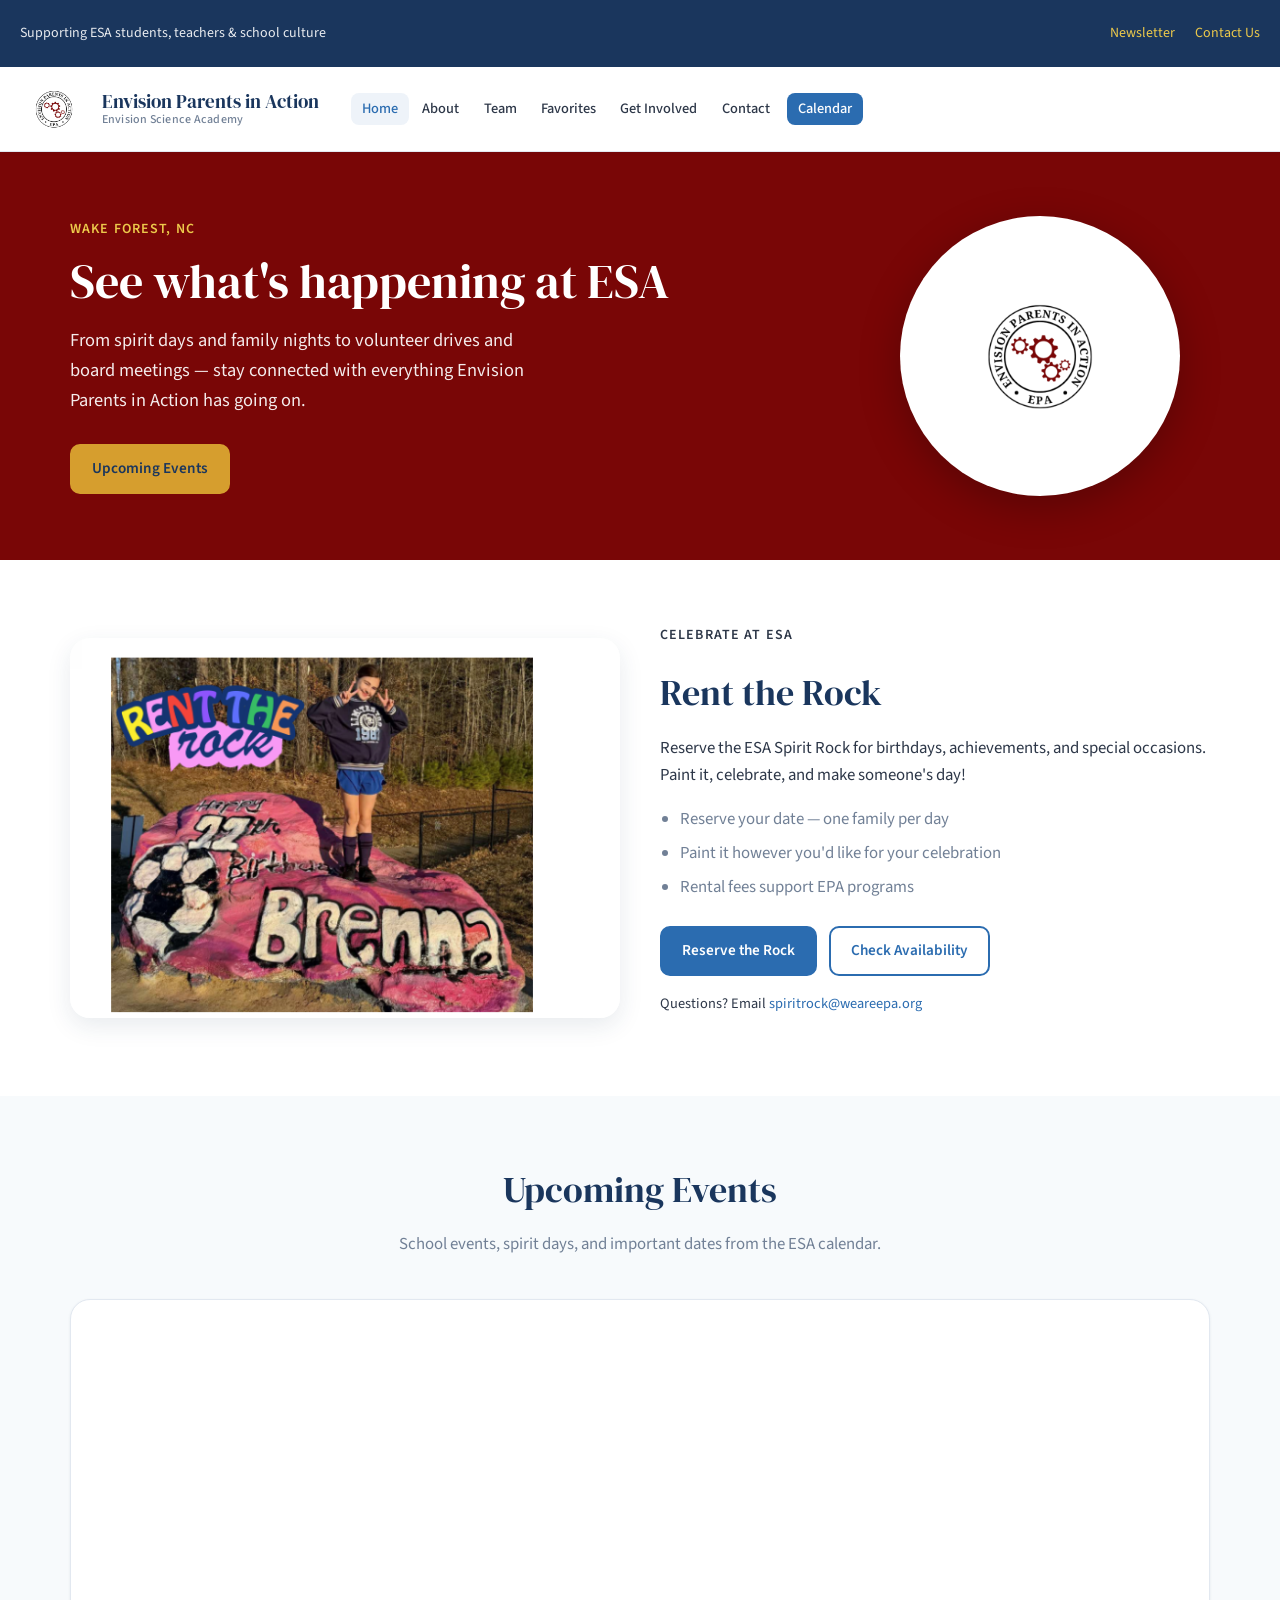
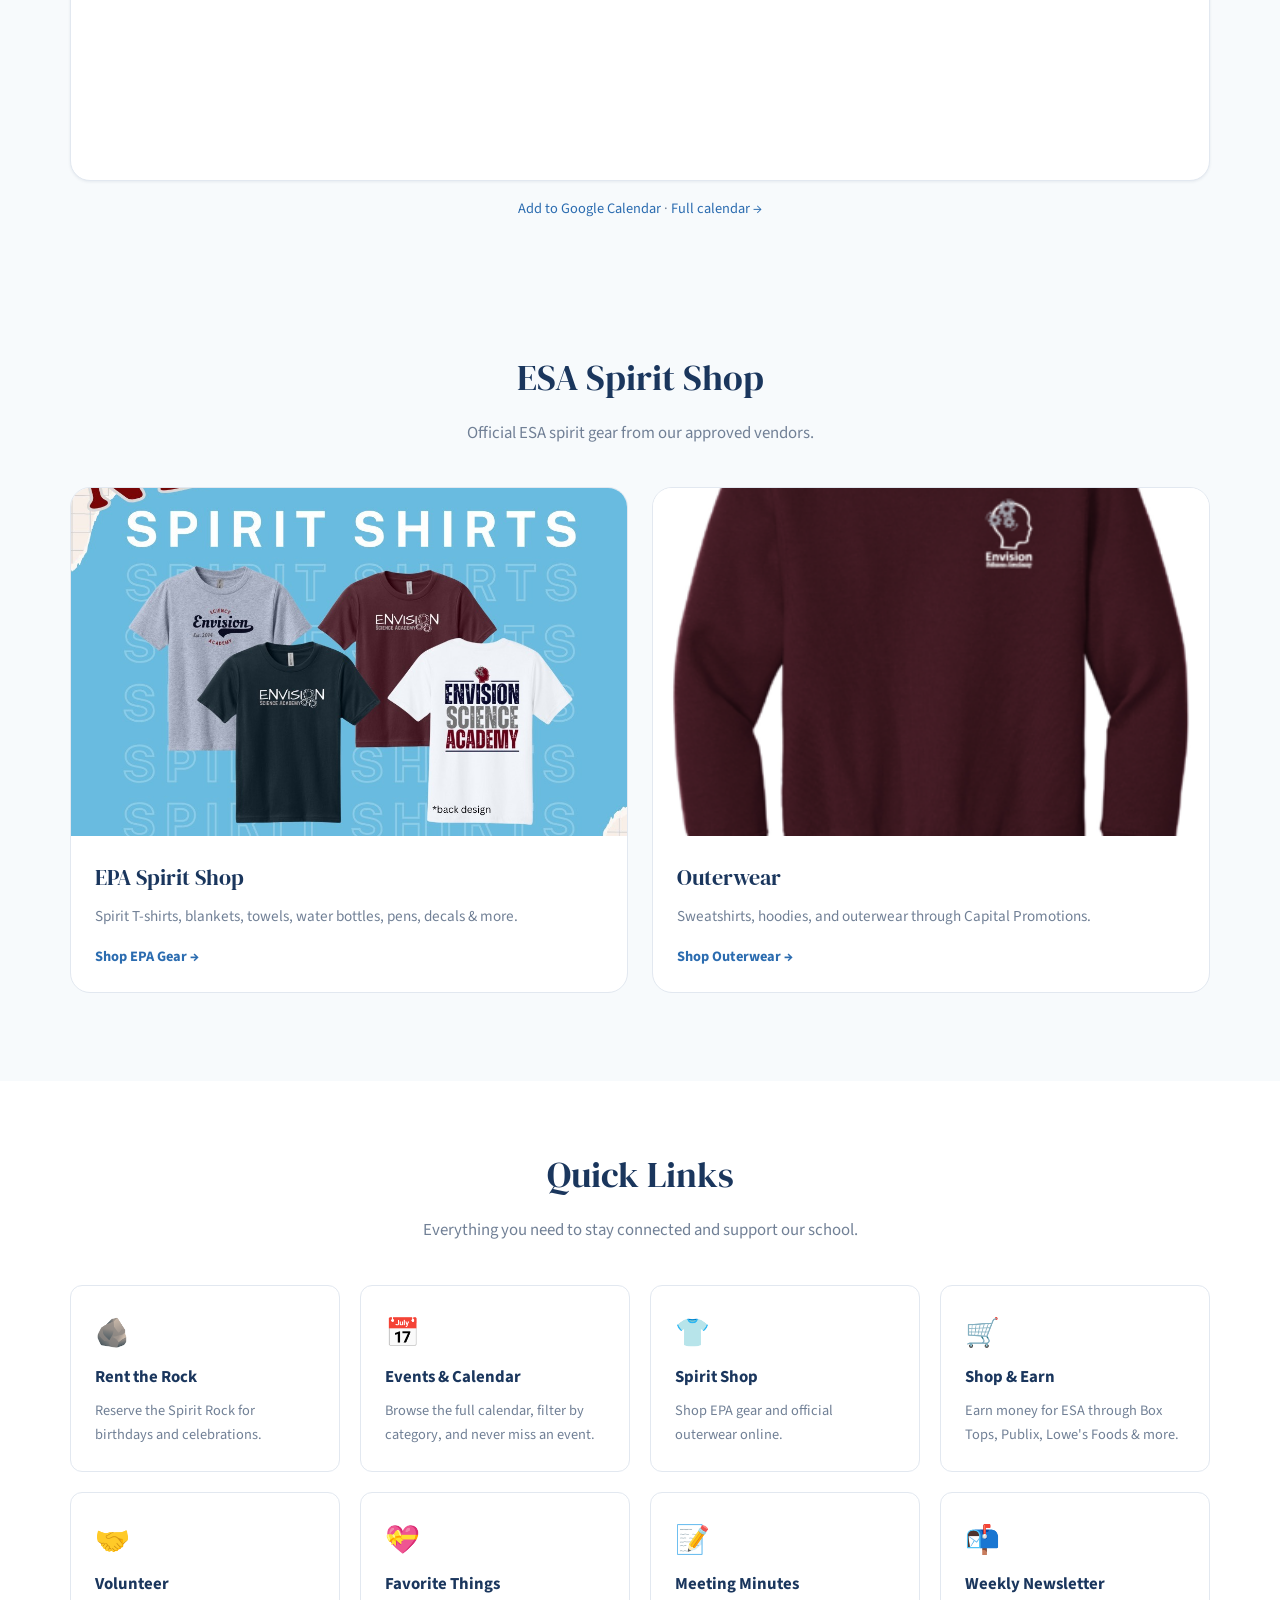
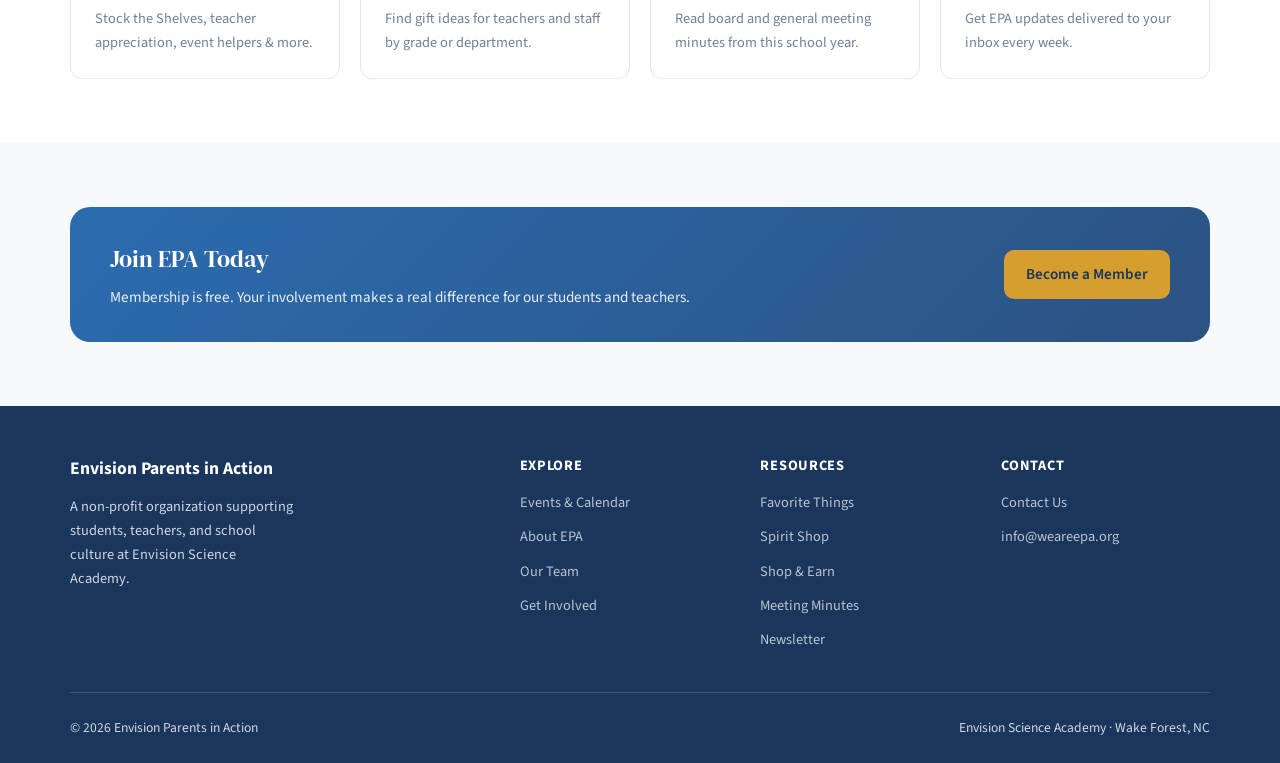
==== index.html @ 25eead26 "additions" ====
<!DOCTYPE html>
<html lang="en">
<head>
  <meta charset="UTF-8">
  <meta name="viewport" content="width=device-width, initial-scale=1.0">
  <meta name="description" content="Envision Parents in Action — supporting students, teachers, and school culture at Envision Science Academy. See upcoming events and get involved.">
  <title>Envision Parents in Action — Home</title>
  <link rel="preconnect" href="https://fonts.googleapis.com">
  <link rel="preconnect" href="https://fonts.gstatic.com" crossorigin>
  <link href="https://fonts.googleapis.com/css2?family=DM+Serif+Display&family=Source+Sans+3:wght@400;500;600;700&display=swap" rel="stylesheet">
  <link rel="stylesheet" href="css/styles.css">
</head>
<body>
  <header class="site-header">
    <div class="utility-bar">
      <div class="utility-bar-inner">
        <p>Supporting ESA students, teachers &amp; school culture</p>
        <div class="utility-bar-links">
          <a href="https://mailchi.mp/8a780be87146/epa-weekly-newsletter-8342409" target="_blank" rel="noopener noreferrer">Newsletter</a>
          <a href="contact.html">Contact Us</a>
        </div>
      </div>
    </div>
    <nav class="nav" aria-label="Main">
      <div class="nav-brand">
        <a class="nav-logo" href="index.html">
          <img src="assets/images/logo.png" alt="Envision Parents in Action logo">
        </a>
        <div class="nav-logo-text">
          <span class="nav-logo-name">Envision Parents in Action</span>
          <span class="nav-logo-sub">Envision Science Academy</span>
        </div>
      </div>
      <button class="nav-toggle" aria-expanded="false" aria-controls="nav-menu" aria-label="Toggle menu">
        <span></span><span></span><span></span>
      </button>
      <ul class="nav-menu" id="nav-menu">
        <li><a href="index.html" aria-current="page">Home</a></li>
        <li><a href="about.html">About</a></li>
        <li><a href="team.html">Team</a></li>
        <li><a href="favorite-things.html">Favorites</a></li>
        <li><a href="get-involved.html">Get Involved</a></li>
        <li><a href="contact.html">Contact</a></li>
        <li><a href="events.html" class="nav-calendar">Calendar</a></li>
      </ul>
    </nav>
  </header>

  <main>
    <section class="hero">
      <div class="container hero-inner">
        <div class="hero-content">
          <p class="hero-eyebrow">Wake Forest, NC</p>
          <h1>See what's happening at ESA</h1>
          <p class="hero-lead">
            From spirit days and family nights to volunteer drives and board meetings —
            stay connected with everything Envision Parents in Action has going on.
          </p>
          <div class="hero-actions">
            <a class="btn btn-gold" href="events.html">Upcoming Events</a>
          </div>
        </div>
        <div class="hero-logo">
          <img src="assets/images/logo.png" alt="Envision Parents in Action">
        </div>
      </div>
    </section>

    <section class="section section--alt" id="rent-the-rock">
      <div class="container">
        <div class="rock-promo">
          <div class="rock-promo-image">
            <img src="assets/images/spirit-rock.jpg" alt="Students celebrating a birthday at the ESA Spirit Rock">
          </div>
          <div class="rock-promo-content">
            <p class="section-eyebrow">Celebrate at ESA</p>
            <h2>Rent the Rock</h2>
            <p>
              Reserve the ESA Spirit Rock for birthdays, achievements, and special occasions.
              Paint it, celebrate, and make someone's day!
            </p>
            <ul class="rock-promo-list">
              <li>Reserve your date — one family per day</li>
              <li>Paint it however you'd like for your celebration</li>
              <li>Rental fees support EPA programs</li>
            </ul>
            <div class="rock-promo-actions">
              <a class="btn btn-primary" href="mailto:spiritrock@weareepa.org?subject=Spirit%20Rock%20Reservation%20Request">Reserve the Rock</a>
              <a class="btn btn-secondary" href="events.html">Check Availability</a>
            </div>
            <p class="rock-promo-note">Questions? Email <a href="mailto:spiritrock@weareepa.org">spiritrock@weareepa.org</a></p>
          </div>
        </div>
      </div>
    </section>

    <section class="section">
      <div class="container">
        <div class="section-header">
          <h2>Upcoming Events</h2>
          <p>School events, spirit days, and important dates from the ESA calendar.</p>
        </div>
        <div class="gcal-embed gcal-embed--agenda">
          <iframe
            title="ESA upcoming events calendar"
            src="https://calendar.google.com/calendar/embed?src=epasecretary%40envisionscienceacademy.com&ctz=America%2FNew_York&mode=AGENDA&showTitle=0&showNav=1&showDate=1&showPrint=0&showTabs=0&showCalendars=0&bgcolor=%23ffffff&color=%232B6CB0"
            loading="lazy">
          </iframe>
        </div>
        <p class="gcal-footer">
          <a href="https://calendar.google.com/calendar/u/0?cid=ZXBhc2VjcmV0YXJ5QGVudmlzaW9uc2NpZW5jZWFjYWRlbXkuY29t" target="_blank" rel="noopener noreferrer">Add to Google Calendar</a>
          · <a href="events.html">Full calendar →</a>
        </p>
      </div>
    </section>

    <section class="section" id="spirit-shop">
      <div class="container">
        <div class="section-header">
          <h2>ESA Spirit Shop</h2>
          <p>Official ESA spirit gear from our approved vendors.</p>
        </div>
        <div class="spirit-shop-grid">
          <a class="spirit-shop-card" href="http://my.cheddarup.com/c/epa-spirit-wear" target="_blank" rel="noopener noreferrer">
            <div class="spirit-shop-card-image">
              <img src="assets/images/spirit-shirts.png" alt="ESA spirit shirts, blankets, and accessories">
            </div>
            <div class="spirit-shop-card-body">
              <h3>EPA Spirit Shop</h3>
              <p>Spirit T-shirts, blankets, towels, water bottles, pens, decals &amp; more.</p>
              <span class="spirit-shop-card-cta">Shop EPA Gear →</span>
            </div>
          </a>
          <a class="spirit-shop-card" href="https://capitalpromo.tuosystems.com/stores/26-27" target="_blank" rel="noopener noreferrer">
            <div class="spirit-shop-card-image">
              <img src="assets/images/spirit-outerwear.png" alt="ESA sweatshirts and outerwear">
            </div>
            <div class="spirit-shop-card-body">
              <h3>Outerwear</h3>
              <p>Sweatshirts, hoodies, and outerwear through Capital Promotions.</p>
              <span class="spirit-shop-card-cta">Shop Outerwear →</span>
            </div>
          </a>
        </div>
      </div>
    </section>

    <section class="section section--alt">
      <div class="container">
        <div class="section-header">
          <h2>Quick Links</h2>
          <p>Everything you need to stay connected and support our school.</p>
        </div>
        <div class="quick-links">
          <a class="quick-link-card" href="#rent-the-rock">
            <span class="quick-link-icon" aria-hidden="true">🪨</span>
            <h3>Rent the Rock</h3>
            <p>Reserve the Spirit Rock for birthdays and celebrations.</p>
          </a>
          <a class="quick-link-card" href="events.html">
            <span class="quick-link-icon" aria-hidden="true">📅</span>
            <h3>Events &amp; Calendar</h3>
            <p>Browse the full calendar, filter by category, and never miss an event.</p>
          </a>
          <a class="quick-link-card" href="#spirit-shop">
            <span class="quick-link-icon" aria-hidden="true">👕</span>
            <h3>Spirit Shop</h3>
            <p>Shop EPA gear and official outerwear online.</p>
          </a>
          <a class="quick-link-card" href="get-involved.html#shop-earn">
            <span class="quick-link-icon" aria-hidden="true">🛒</span>
            <h3>Shop &amp; Earn</h3>
            <p>Earn money for ESA through Box Tops, Publix, Lowe's Foods &amp; more.</p>
          </a>
          <a class="quick-link-card" href="get-involved.html#volunteer">
            <span class="quick-link-icon" aria-hidden="true">🤝</span>
            <h3>Volunteer</h3>
            <p>Stock the Shelves, teacher appreciation, event helpers &amp; more.</p>
          </a>
          <a class="quick-link-card" href="favorite-things.html">
            <span class="quick-link-icon" aria-hidden="true">💝</span>
            <h3>Favorite Things</h3>
            <p>Find gift ideas for teachers and staff by grade or department.</p>
          </a>
          <a class="quick-link-card" href="get-involved.html#minutes">
            <span class="quick-link-icon" aria-hidden="true">📝</span>
            <h3>Meeting Minutes</h3>
            <p>Read board and general meeting minutes from this school year.</p>
          </a>
          <a class="quick-link-card" href="https://mailchi.mp/8a780be87146/epa-weekly-newsletter-8342409" target="_blank" rel="noopener noreferrer">
            <span class="quick-link-icon" aria-hidden="true">📬</span>
            <h3>Weekly Newsletter</h3>
            <p>Get EPA updates delivered to your inbox every week.</p>
          </a>
        </div>
      </div>
    </section>

    <section class="section">
      <div class="container">
        <div class="cta-banner">
          <div>
            <h2>Join EPA Today</h2>
            <p>Membership is free. Your involvement makes a real difference for our students and teachers.</p>
          </div>
          <a class="btn btn-gold" href="get-involved.html#membership">Become a Member</a>
        </div>
      </div>
    </section>
  </main>

  <footer class="site-footer">
    <div class="container">
      <div class="footer-grid">
        <div class="footer-brand">
          <strong style="color: #fff; font-size: 1.1rem;">Envision Parents in Action</strong>
          <p>A non-profit organization supporting students, teachers, and school culture at Envision Science Academy.</p>
        </div>
        <div class="footer-col">
          <h4>Explore</h4>
          <ul>
            <li><a href="events.html">Events &amp; Calendar</a></li>
            <li><a href="about.html">About EPA</a></li>
            <li><a href="team.html">Our Team</a></li>
            <li><a href="get-involved.html">Get Involved</a></li>
          </ul>
        </div>
        <div class="footer-col">
          <h4>Resources</h4>
          <ul>
            <li><a href="favorite-things.html">Favorite Things</a></li>
            <li><a href="get-involved.html#spirit">Spirit Shop</a></li>
            <li><a href="get-involved.html#shop-earn">Shop &amp; Earn</a></li>
            <li><a href="get-involved.html#minutes">Meeting Minutes</a></li>
            <li><a href="https://mailchi.mp/8a780be87146/epa-weekly-newsletter-8342409" target="_blank" rel="noopener noreferrer">Newsletter</a></li>
          </ul>
        </div>
        <div class="footer-col">
          <h4>Contact</h4>
          <ul>
            <li><a href="contact.html">Contact Us</a></li>
            <li><a href="mailto:info@weareepa.org">info@weareepa.org</a></li>
          </ul>
        </div>
      </div>
      <div class="footer-bottom">
        <span>&copy; 2026 Envision Parents in Action</span>
        <span>Envision Science Academy · Wake Forest, NC</span>
      </div>
    </div>
  </footer>

  <script src="js/main.js"></script>
</body>
</html>
---- css/styles.css ----
/* Envision Parents in Action — modern event-focused site */
:root {
  --color-navy: #1a365d;
  --color-navy-light: #2c5282;
  --color-blue: #2b6cb0;
  --color-blue-light: #4299e1;
  --color-gold: #d69e2e;
  --color-gold-light: #ecc94b;
  --color-green: #38a169;
  --color-orange: #dd6b20;
  --color-purple: #805ad5;
  --color-bg: #f7fafc;
  --color-surface: #ffffff;
  --color-text: #2d3748;
  --color-muted: #718096;
  --color-border: #e2e8f0;
  --font-display: "DM Serif Display", Georgia, serif;
  --font-body: "Source Sans 3", system-ui, sans-serif;
  --shadow-sm: 0 1px 3px rgba(26, 54, 93, 0.08);
  --shadow-md: 0 8px 24px rgba(26, 54, 93, 0.1);
  --shadow-lg: 0 16px 48px rgba(26, 54, 93, 0.12);
  --radius: 12px;
  --radius-lg: 20px;
  --nav-height: 72px;
  --transition: 0.2s ease;
}

*,
*::before,
*::after {
  box-sizing: border-box;
}

html {
  scroll-behavior: smooth;
}

body {
  margin: 0;
  font-family: var(--font-body);
  font-size: 1.05rem;
  line-height: 1.65;
  color: var(--color-text);
  background: var(--color-bg);
}

body.nav-open {
  overflow: hidden;
}

img {
  max-width: 100%;
  height: auto;
  display: block;
}

a {
  color: var(--color-blue);
  text-decoration: none;
  transition: color var(--transition);
}

a:hover {
  color: var(--color-navy);
}

.container {
  width: min(1140px, calc(100% - 2rem));
  margin-inline: auto;
}

.container--wide {
  width: min(1280px, calc(100% - 2rem));
}

.container--narrow {
  width: min(800px, calc(100% - 2rem));
  margin-inline: auto;
}

.content-block--center {
  text-align: center;
  margin-inline: auto;
}

/* Accordion — Favorite Things */
.accordion {
  display: flex;
  flex-direction: column;
  gap: 0.75rem;
  margin-top: 2rem;
}

.accordion-item,
.accordion-sub {
  background: var(--color-surface);
  border: 1px solid var(--color-border);
  border-radius: var(--radius);
  overflow: hidden;
}

.accordion-item > summary,
.accordion-sub > summary {
  display: flex;
  align-items: center;
  justify-content: space-between;
  gap: 1rem;
  padding: 1rem 1.25rem;
  font-weight: 600;
  font-size: 1.05rem;
  color: var(--color-navy);
  cursor: pointer;
  list-style: none;
  user-select: none;
  transition: background var(--transition);
}

.accordion-item > summary::-webkit-details-marker,
.accordion-sub > summary::-webkit-details-marker {
  display: none;
}

.accordion-item > summary::after,
.accordion-sub > summary::after {
  content: "+";
  font-size: 1.25rem;
  font-weight: 400;
  color: var(--color-blue);
  flex-shrink: 0;
  width: 1.25rem;
  text-align: center;
}

.accordion-item[open] > summary::after,
.accordion-sub[open] > summary::after {
  content: "−";
}

.accordion-item > summary:hover,
.accordion-sub > summary:hover {
  background: rgba(43, 108, 176, 0.06);
}

.accordion-item[open] > summary {
  border-bottom: 1px solid var(--color-border);
  background: rgba(43, 108, 176, 0.04);
}

.accordion-title {
  font-family: var(--font-display);
  font-weight: 400;
  font-size: 1.2rem;
}

.accordion-count {
  font-size: 0.75rem;
  font-weight: 700;
  color: var(--color-blue);
  background: rgba(43, 108, 176, 0.1);
  padding: 0.2rem 0.55rem;
  border-radius: 999px;
  margin-right: 0.5rem;
}

.accordion-panel {
  padding: 1rem 1.25rem 1.25rem;
}

.accordion-desc {
  margin: 0 0 1rem;
  color: var(--color-muted);
  font-size: 0.95rem;
}

.accordion-nested {
  display: flex;
  flex-direction: column;
  gap: 0.5rem;
}

.accordion-sub > summary {
  font-size: 0.95rem;
  padding: 0.75rem 1rem;
  background: var(--color-bg);
}

.accordion-sub-panel {
  padding: 0.5rem 1rem 1rem;
}

.favorite-links {
  list-style: none;
  margin: 0;
  padding: 0;
  display: grid;
  grid-template-columns: repeat(auto-fill, minmax(220px, 1fr));
  gap: 0.5rem;
}

.favorite-links a {
  display: flex;
  align-items: center;
  justify-content: space-between;
  gap: 0.5rem;
  padding: 0.65rem 0.85rem;
  border-radius: 8px;
  background: var(--color-bg);
  color: var(--color-navy);
  font-weight: 500;
  font-size: 0.9rem;
  transition: all var(--transition);
}

.favorite-links a:hover {
  background: rgba(43, 108, 176, 0.1);
  color: var(--color-blue);
}

.favorite-link-icon {
  color: var(--color-blue);
  font-size: 0.85rem;
  opacity: 0.7;
}

.favorite-links a:hover .favorite-link-icon {
  opacity: 1;
}

.site-header {
  position: sticky;
  top: 0;
  z-index: 100;
  background: var(--color-surface);
  border-bottom: 1px solid var(--color-border);
  box-shadow: var(--shadow-sm);
}

.utility-bar {
  background: var(--color-navy);
  color: rgba(255, 255, 255, 0.9);
  font-size: 0.875rem;
}

.utility-bar-inner {
  display: flex;
  align-items: center;
  justify-content: space-between;
  gap: 1rem;
  width: 100%;
  margin-inline: 0;
  padding: 0.5rem 1.25rem;
}

.utility-bar a {
  color: var(--color-gold-light);
}

.utility-bar a:hover {
  color: #fff;
}

.utility-bar-links {
  display: flex;
  gap: 1.25rem;
}

.nav {
  display: flex;
  align-items: center;
  justify-content: flex-start;
  gap: 2rem;
  width: 100%;
  margin-inline: 0;
  min-height: var(--nav-height);
  padding: 0.5rem 1.25rem;
}

.nav-brand {
  display: flex;
  align-items: center;
  gap: 0.85rem;
  flex-shrink: 0;
}

.nav-logo {
  display: flex;
  align-items: center;
  color: var(--color-navy);
  flex-shrink: 0;
}

.nav-logo img {
  height: 68px;
  width: 68px;
  border-radius: 50%;
  object-fit: contain;
  flex-shrink: 0;
}

.nav-logo-text {
  display: flex;
  flex-direction: column;
  line-height: 1.2;
}

.nav-logo-name {
  font-family: var(--font-display);
  font-size: 1.2rem;
  color: var(--color-navy);
}

.nav-logo-sub {
  font-size: 0.75rem;
  color: var(--color-muted);
  font-weight: 500;
  letter-spacing: 0.02em;
}

.nav-menu {
  display: flex;
  align-items: center;
  gap: 0.125rem;
  list-style: none;
  margin: 0;
  padding: 0;
  flex-shrink: 0;
}

.nav-menu li {
  display: flex;
  align-items: center;
}

.nav-menu a {
  display: block;
  padding: 0.45rem 0.7rem;
  border-radius: 8px;
  color: var(--color-text);
  font-weight: 500;
  font-size: 0.9rem;
  white-space: nowrap;
  line-height: 1.2;
}

.nav-menu a.nav-calendar {
  background: var(--color-blue);
  color: #fff;
  margin-left: 0.25rem;
}

.nav-menu a.nav-calendar:hover,
.nav-menu a.nav-calendar[aria-current="page"] {
  background: var(--color-navy-light);
  color: #fff;
}

.nav-menu a:hover,
.nav-menu a[aria-current="page"] {
  background: rgba(43, 108, 176, 0.08);
  color: var(--color-blue);
}

.nav-menu a[aria-current="page"]:not(.nav-calendar) {
  background: rgba(43, 108, 176, 0.08);
  color: var(--color-blue);
}

.nav-actions {
  display: flex;
  gap: 0.75rem;
  flex-shrink: 0;
  margin-left: 0.5rem;
}

.nav-actions .btn {
  padding: 0.5rem 1rem;
  font-size: 0.875rem;
  white-space: nowrap;
}

.nav-toggle {
  display: none;
  flex-direction: column;
  justify-content: center;
  gap: 5px;
  width: 40px;
  height: 40px;
  padding: 0;
  border: none;
  background: none;
  cursor: pointer;
  margin-left: auto;
}

.nav-toggle span {
  display: block;
  width: 22px;
  height: 2px;
  background: var(--color-navy);
  border-radius: 2px;
  transition: var(--transition);
}

/* Buttons */
.btn {
  display: inline-flex;
  align-items: center;
  justify-content: center;
  gap: 0.5rem;
  padding: 0.65rem 1.25rem;
  border-radius: 10px;
  font-family: inherit;
  font-size: 0.95rem;
  font-weight: 600;
  border: 2px solid transparent;
  cursor: pointer;
  transition: all var(--transition);
  text-decoration: none;
}

.btn-primary {
  background: var(--color-blue);
  color: #fff;
  border-color: var(--color-blue);
}

.btn-primary:hover {
  background: var(--color-navy-light);
  border-color: var(--color-navy-light);
  color: #fff;
}

.btn-secondary {
  background: transparent;
  color: var(--color-blue);
  border-color: var(--color-blue);
}

.btn-secondary:hover {
  background: rgba(43, 108, 176, 0.08);
  color: var(--color-navy);
}

.btn-gold {
  background: var(--color-gold);
  color: var(--color-navy);
  border-color: var(--color-gold);
}

.btn-gold:hover {
  background: var(--color-gold-light);
  border-color: var(--color-gold-light);
  color: var(--color-navy);
}

/* Hero */
.hero {
  position: relative;
  overflow: hidden;
  background: #790606;
  color: #fff;
}

.hero-inner {
  position: relative;
  display: grid;
  grid-template-columns: 1fr 340px;
  gap: 3rem;
  align-items: center;
  padding: 4rem 0;
}

.hero-eyebrow {
  font-size: 0.875rem;
  font-weight: 600;
  letter-spacing: 0.08em;
  text-transform: uppercase;
  color: var(--color-gold-light);
  margin: 0 0 0.75rem;
}

.hero h1 {
  font-family: var(--font-display);
  font-size: clamp(2rem, 5vw, 3rem);
  font-weight: 400;
  line-height: 1.15;
  margin: 0 0 1rem;
}

.hero-lead {
  font-size: 1.15rem;
  opacity: 0.92;
  max-width: 52ch;
  margin: 0 0 1.75rem;
}

.hero-actions {
  display: flex;
  flex-wrap: wrap;
  gap: 0.75rem;
}

.hero-actions .btn-secondary {
  color: #fff;
  border-color: rgba(255, 255, 255, 0.5);
}

.hero-actions .btn-secondary:hover {
  background: rgba(255, 255, 255, 0.12);
  color: #fff;
  border-color: #fff;
}

/* Mini calendar in hero */
.mini-cal {
  background: var(--color-surface);
  border-radius: var(--radius-lg);
  padding: 1.25rem;
  box-shadow: var(--shadow-lg);
  color: var(--color-text);
}

.mini-cal-header {
  display: flex;
  align-items: center;
  justify-content: space-between;
  margin-bottom: 0.75rem;
}

.mini-cal-label {
  font-weight: 700;
  font-size: 1rem;
  color: var(--color-navy);
}

.mini-cal-link {
  font-size: 0.85rem;
  font-weight: 600;
}

.cal-grid {
  display: grid;
  grid-template-columns: repeat(7, 1fr);
  gap: 2px;
}

.cal-weekday {
  text-align: center;
  font-size: 0.7rem;
  font-weight: 700;
  color: var(--color-muted);
  padding: 0.25rem 0;
  text-transform: uppercase;
}

.cal-day {
  aspect-ratio: 1;
  display: flex;
  flex-direction: column;
  align-items: center;
  justify-content: center;
  gap: 2px;
  border: none;
  background: transparent;
  border-radius: 8px;
  font-family: inherit;
  font-size: 0.8rem;
  cursor: default;
  padding: 2px;
  position: relative;
}

.cal-day--empty {
  visibility: hidden;
}

.cal-day--has-events {
  cursor: pointer;
}

.cal-day--has-events:hover {
  background: rgba(43, 108, 176, 0.1);
}

.cal-day--today {
  background: var(--color-blue);
  color: #fff;
  font-weight: 700;
}

.cal-day--today:hover {
  background: var(--color-navy-light);
}

.cal-day--selected {
  outline: 2px solid var(--color-gold);
  outline-offset: 1px;
}

.cal-day-num {
  line-height: 1;
}

.cal-day-dots {
  display: flex;
  gap: 2px;
}

.cal-dot {
  width: 4px;
  height: 4px;
  border-radius: 50%;
}

.cal-day--today .cal-dot {
  background: rgba(255, 255, 255, 0.8) !important;
}

.hero-logo {
  display: flex;
  align-items: center;
  justify-content: center;
}

.hero-logo img {
  width: min(280px, 70vw);
  height: min(280px, 70vw);
  border-radius: 50%;
  object-fit: contain;
  background: #fff;
  padding: clamp(1.5rem, 4vw, 2.5rem);
  border: 4px solid rgba(255, 255, 255, 0.5);
  box-shadow: 0 12px 40px rgba(0, 0, 0, 0.25);
}

.hero-inner--simple {
  grid-template-columns: 1fr;
  max-width: 720px;
}

.section-eyebrow {
  font-size: 0.875rem;
  font-weight: 600;
  letter-spacing: 0.08em;
  text-transform: uppercase;
  color: var(--color-blue);
  margin: 0 0 0.5rem;
}

/* Google Calendar embed */
.gcal-embed {
  width: 100%;
  border-radius: var(--radius-lg);
  overflow: hidden;
  border: 1px solid var(--color-border);
  background: var(--color-surface);
  box-shadow: var(--shadow-sm);
}

.gcal-embed iframe {
  display: block;
  width: 100%;
  border: 0;
}

.gcal-embed--agenda iframe {
  height: 480px;
}

.gcal-embed--full iframe {
  height: 700px;
}

.gcal-footer {
  text-align: center;
  margin: 1rem 0 0;
  font-size: 0.9rem;
  color: var(--color-muted);
}

/* Rent the Rock promo */
.rock-promo {
  display: grid;
  grid-template-columns: 1fr 1fr;
  gap: 2.5rem;
  align-items: center;
}

.rock-promo-image {
  border-radius: var(--radius-lg);
  overflow: hidden;
  box-shadow: var(--shadow-md);
}

.rock-promo-image img {
  width: 100%;
  height: 100%;
  object-fit: cover;
  min-height: 320px;
}

.rock-promo-content h2 {
  font-family: var(--font-display);
  font-size: clamp(1.75rem, 3vw, 2.25rem);
  color: var(--color-navy);
  margin: 0 0 0.75rem;
  font-weight: 400;
}

.rock-promo-content > p {
  margin: 0 0 1rem;
  color: var(--color-text);
}

.rock-promo-list {
  margin: 0 0 1.5rem;
  padding-left: 1.25rem;
}

.rock-promo-list li {
  margin-bottom: 0.4rem;
  color: var(--color-muted);
}

.rock-promo-actions {
  display: flex;
  flex-wrap: wrap;
  gap: 0.75rem;
  margin-bottom: 1rem;
}

.rock-promo-note {
  font-size: 0.9rem;
  color: var(--color-muted);
  margin: 0;
}

/* Sections */
.section {
  padding: 4rem 0;
}

.section-header {
  text-align: center;
  max-width: 640px;
  margin: 0 auto 2.5rem;
}

.section-header h2 {
  font-family: var(--font-display);
  font-size: clamp(1.75rem, 3.5vw, 2.25rem);
  font-weight: 400;
  color: var(--color-navy);
  margin: 0 0 0.75rem;
}

.section-header p {
  color: var(--color-muted);
  margin: 0;
  font-size: 1.05rem;
}

.section-header--left {
  text-align: left;
  margin-left: 0;
}

.section--alt {
  background: var(--color-surface);
}

.section--navy {
  background: var(--color-navy);
  color: #fff;
}

.section--navy .section-header h2 {
  color: #fff;
}

.section--navy .section-header p {
  color: rgba(255, 255, 255, 0.75);
}

/* Event cards */
.events-grid {
  display: grid;
  grid-template-columns: repeat(auto-fill, minmax(280px, 1fr));
  gap: 1.25rem;
}

.event-card {
  display: flex;
  gap: 1rem;
  background: var(--color-surface);
  border: 1px solid var(--color-border);
  border-radius: var(--radius);
  padding: 1.25rem;
  transition: box-shadow var(--transition), transform var(--transition);
}

.event-card:hover {
  box-shadow: var(--shadow-md);
  transform: translateY(-2px);
}

.event-card-date {
  flex-shrink: 0;
  width: 56px;
  text-align: center;
  background: var(--color-bg);
  border-radius: 10px;
  padding: 0.5rem 0.25rem;
  align-self: flex-start;
}

.event-card-month {
  display: block;
  font-size: 0.7rem;
  font-weight: 700;
  text-transform: uppercase;
  color: var(--color-blue);
  letter-spacing: 0.05em;
}

.event-card-day {
  display: block;
  font-size: 1.5rem;
  font-weight: 700;
  color: var(--color-navy);
  line-height: 1.1;
}

.event-card-body {
  flex: 1;
  min-width: 0;
}

.event-badge {
  display: inline-block;
  font-size: 0.7rem;
  font-weight: 700;
  text-transform: uppercase;
  letter-spacing: 0.04em;
  padding: 0.2rem 0.5rem;
  border-radius: 4px;
  background: color-mix(in srgb, var(--badge-color) 15%, white);
  color: var(--badge-color);
  margin-bottom: 0.35rem;
}

.event-card-title {
  font-size: 1.05rem;
  font-weight: 700;
  color: var(--color-navy);
  margin: 0 0 0.35rem;
  line-height: 1.3;
}

.event-card-meta {
  font-size: 0.85rem;
  color: var(--color-muted);
  margin: 0 0 0.5rem;
}

.event-card-desc {
  font-size: 0.9rem;
  margin: 0 0 0.5rem;
  color: var(--color-text);
}

.event-card-link {
  font-size: 0.85rem;
  font-weight: 600;
}

.event-card--compact .event-card-desc,
.event-card--compact .event-card-link {
  display: none;
}

/* Quick links */
.quick-links {
  display: grid;
  grid-template-columns: repeat(auto-fill, minmax(220px, 1fr));
  gap: 1.25rem;
}

.quick-link-card {
  display: flex;
  flex-direction: column;
  gap: 0.5rem;
  padding: 1.5rem;
  background: var(--color-surface);
  border: 1px solid var(--color-border);
  border-radius: var(--radius);
  color: var(--color-text);
  transition: all var(--transition);
}

.quick-link-card:hover {
  border-color: var(--color-blue);
  box-shadow: var(--shadow-md);
  color: var(--color-navy);
  transform: translateY(-2px);
}

.quick-link-icon {
  font-size: 1.75rem;
}

.quick-link-card h3 {
  font-size: 1.05rem;
  margin: 0;
  color: var(--color-navy);
}

.quick-link-card p {
  font-size: 0.9rem;
  color: var(--color-muted);
  margin: 0;
}

/* Calendar page */
.cal-page-layout {
  display: grid;
  grid-template-columns: 1fr 360px;
  gap: 2rem;
  align-items: start;
}

.cal-toolbar {
  display: flex;
  flex-wrap: wrap;
  align-items: center;
  gap: 1rem;
  margin-bottom: 1.5rem;
}

.cal-nav {
  display: flex;
  align-items: center;
  gap: 0.5rem;
}

.cal-nav button {
  width: 36px;
  height: 36px;
  border: 1px solid var(--color-border);
  border-radius: 8px;
  background: var(--color-surface);
  cursor: pointer;
  font-size: 1rem;
  color: var(--color-navy);
  transition: var(--transition);
}

.cal-nav button:hover {
  background: var(--color-bg);
  border-color: var(--color-blue);
}

#cal-month-label {
  font-weight: 700;
  font-size: 1.15rem;
  color: var(--color-navy);
  min-width: 160px;
  text-align: center;
}

.cal-filters {
  display: flex;
  flex-wrap: wrap;
  gap: 0.5rem;
  margin-left: auto;
}

.filter-btn {
  padding: 0.4rem 0.85rem;
  border: 1px solid var(--color-border);
  border-radius: 999px;
  background: var(--color-surface);
  font-family: inherit;
  font-size: 0.85rem;
  font-weight: 600;
  cursor: pointer;
  color: var(--color-muted);
  transition: var(--transition);
}

.filter-btn:hover,
.filter-btn.is-active {
  border-color: var(--color-blue);
  color: var(--color-blue);
  background: rgba(43, 108, 176, 0.08);
}

.view-toggle {
  display: flex;
  border: 1px solid var(--color-border);
  border-radius: 8px;
  overflow: hidden;
}

.view-toggle button {
  padding: 0.4rem 1rem;
  border: none;
  background: var(--color-surface);
  font-family: inherit;
  font-size: 0.85rem;
  font-weight: 600;
  cursor: pointer;
  color: var(--color-muted);
}

.view-toggle button.is-active {
  background: var(--color-blue);
  color: #fff;
}

.cal-panel {
  background: var(--color-surface);
  border: 1px solid var(--color-border);
  border-radius: var(--radius-lg);
  padding: 1.5rem;
}

.cal-panel .cal-grid {
  gap: 4px;
}

.cal-panel .cal-day {
  font-size: 0.9rem;
  min-height: 48px;
}

.cal-sidebar {
  position: sticky;
  top: calc(var(--nav-height) + 1.5rem);
}

.cal-detail-heading {
  font-size: 1rem;
  color: var(--color-navy);
  margin: 0 0 1rem;
}

.cal-detail-empty {
  color: var(--color-muted);
  font-size: 0.95rem;
}

.cal-detail-events .event-card {
  margin-bottom: 0.75rem;
}

.cal-detail-events .event-card:last-child {
  margin-bottom: 0;
}

.event-list {
  display: flex;
  flex-direction: column;
  gap: 1rem;
}

.event-list-empty {
  text-align: center;
  color: var(--color-muted);
  padding: 3rem 1rem;
}

.is-hidden {
  display: none !important;
}

/* Category legend */
.category-legend {
  display: flex;
  flex-wrap: wrap;
  gap: 1rem;
  margin-top: 1.5rem;
  padding-top: 1.5rem;
  border-top: 1px solid var(--color-border);
}

.legend-item {
  display: flex;
  align-items: center;
  gap: 0.4rem;
  font-size: 0.85rem;
  color: var(--color-muted);
}

.legend-dot {
  width: 10px;
  height: 10px;
  border-radius: 50%;
}

/* Content pages */
.page-hero {
  background: linear-gradient(135deg, var(--color-navy) 0%, var(--color-blue) 100%);
  color: #fff;
  padding: 3rem 0;
  text-align: center;
}

.page-hero h1 {
  font-family: var(--font-display);
  font-size: clamp(2rem, 4vw, 2.75rem);
  font-weight: 400;
  margin: 0 0 0.5rem;
}

.page-hero p {
  opacity: 0.85;
  margin: 0;
  font-size: 1.1rem;
}

.content-block {
  max-width: 720px;
}

.content-block h2 {
  font-family: var(--font-display);
  color: var(--color-navy);
  font-size: 1.5rem;
  margin: 2rem 0 0.75rem;
}

.content-block h2:first-child {
  margin-top: 0;
}

.content-block p {
  margin: 0 0 1rem;
}

.content-block ul {
  margin: 0 0 1rem;
  padding-left: 1.25rem;
}

.content-block li {
  margin-bottom: 0.35rem;
}

/* Team grid */
.team-grid {
  display: grid;
  grid-template-columns: repeat(auto-fill, minmax(280px, 1fr));
  gap: 1.5rem;
}

.team-card {
  background: var(--color-surface);
  border: 1px solid var(--color-border);
  border-radius: var(--radius);
  padding: 1.5rem;
}

.team-card-role {
  font-size: 0.8rem;
  font-weight: 700;
  text-transform: uppercase;
  letter-spacing: 0.05em;
  color: var(--color-blue);
  margin-bottom: 0.25rem;
}

.team-card h3 {
  font-size: 1.15rem;
  color: var(--color-navy);
  margin: 0 0 0.25rem;
}

.team-card-email {
  font-size: 0.85rem;
  margin-bottom: 0.75rem;
}

.team-card p {
  font-size: 0.9rem;
  color: var(--color-muted);
  margin: 0;
}

.committee-list {
  display: grid;
  grid-template-columns: repeat(auto-fill, minmax(240px, 1fr));
  gap: 0.75rem;
  list-style: none;
  padding: 0;
  margin: 0;
}

.committee-list li {
  background: var(--color-bg);
  border-radius: 8px;
  padding: 0.85rem 1rem;
  font-size: 0.9rem;
}

.committee-list strong {
  display: block;
  color: var(--color-navy);
  margin-bottom: 0.15rem;
}

/* Spirit shop cards */
.spirit-shop-grid {
  display: grid;
  grid-template-columns: repeat(2, 1fr);
  gap: 1.5rem;
  margin-bottom: 1.5rem;
}

.spirit-shop-card {
  display: flex;
  flex-direction: column;
  background: var(--color-surface);
  border: 1px solid var(--color-border);
  border-radius: var(--radius-lg);
  overflow: hidden;
  color: var(--color-text);
  transition: box-shadow var(--transition), transform var(--transition), border-color var(--transition);
}

.spirit-shop-card:hover {
  box-shadow: var(--shadow-lg);
  transform: translateY(-4px);
  border-color: var(--color-blue);
  color: var(--color-text);
}

.spirit-shop-card-image {
  aspect-ratio: 16 / 10;
  background: var(--color-bg);
  overflow: hidden;
}

.spirit-shop-card-image img {
  width: 100%;
  height: 100%;
  object-fit: cover;
  transition: transform 0.3s ease;
}

.spirit-shop-card:hover .spirit-shop-card-image img {
  transform: scale(1.04);
}

.spirit-shop-card-body {
  padding: 1.5rem;
  flex: 1;
  display: flex;
  flex-direction: column;
}

.spirit-shop-card-body h3 {
  font-family: var(--font-display);
  font-size: 1.35rem;
  color: var(--color-navy);
  margin: 0 0 0.5rem;
  font-weight: 400;
}

.spirit-shop-card-body p {
  margin: 0 0 1rem;
  color: var(--color-muted);
  font-size: 0.95rem;
  flex: 1;
}

.spirit-shop-card-cta {
  font-weight: 700;
  font-size: 0.9rem;
  color: var(--color-blue);
}

.spirit-shop-card:hover .spirit-shop-card-cta {
  color: var(--color-navy);
}

.spirit-shop-note {
  text-align: center;
  color: var(--color-muted);
  font-size: 0.9rem;
  margin: 0;
}

/* Shop & earn cards */
.program-grid {
  display: grid;
  grid-template-columns: repeat(auto-fill, minmax(300px, 1fr));
  gap: 1.25rem;
}

/* About page */
.about-mission {
  display: grid;
  grid-template-columns: minmax(200px, 280px) 1fr;
  gap: 3rem;
  align-items: center;
}

.about-mission-visual {
  display: flex;
  align-items: center;
  justify-content: center;
}

.about-mission-visual img {
  width: min(240px, 100%);
  aspect-ratio: 1;
  border-radius: 50%;
  object-fit: contain;
  background: #fff;
  padding: 1.75rem;
  border: 1px solid var(--color-border);
  box-shadow: var(--shadow-md);
}

.about-mission-content h2 {
  font-family: var(--font-display);
  font-size: clamp(1.75rem, 3vw, 2.25rem);
  font-weight: 400;
  color: var(--color-navy);
  margin: 0 0 1rem;
}

.about-mission-content p {
  margin: 0 0 1rem;
  color: var(--color-text);
  font-size: 1.05rem;
  line-height: 1.65;
}

.about-mission-content p:last-child {
  margin-bottom: 0;
}

.about-pillars {
  display: grid;
  grid-template-columns: repeat(2, 1fr);
  gap: 1.25rem;
}

.about-pillar-card {
  background: var(--color-bg);
  border: 1px solid var(--color-border);
  border-radius: var(--radius);
  padding: 1.75rem;
  transition: border-color var(--transition), box-shadow var(--transition), transform var(--transition);
}

.about-pillar-card:hover {
  border-color: var(--color-blue);
  box-shadow: var(--shadow-md);
  transform: translateY(-2px);
}

.about-pillar-icon {
  display: block;
  font-size: 2rem;
  margin-bottom: 0.75rem;
}

.about-pillar-card h3 {
  font-size: 1.1rem;
  color: var(--color-navy);
  margin: 0 0 0.5rem;
}

.about-pillar-card p {
  margin: 0;
  font-size: 0.95rem;
  color: var(--color-muted);
  line-height: 1.55;
}

.about-join {
  display: grid;
  grid-template-columns: 1fr minmax(260px, 320px);
  gap: 2.5rem;
  align-items: center;
}

.about-join-content h2 {
  font-family: var(--font-display);
  font-size: clamp(1.75rem, 3vw, 2.25rem);
  font-weight: 400;
  color: var(--color-navy);
  margin: 0 0 0.75rem;
}

.about-join-content > p {
  margin: 0 0 1.25rem;
  color: var(--color-text);
  font-size: 1.05rem;
  line-height: 1.6;
}

.about-member-list {
  display: flex;
  flex-wrap: wrap;
  gap: 0.5rem;
  list-style: none;
  margin: 0;
  padding: 0;
}

.about-member-list li {
  background: var(--color-surface);
  border: 1px solid var(--color-border);
  border-radius: 999px;
  padding: 0.45rem 1rem;
  font-size: 0.9rem;
  font-weight: 600;
  color: var(--color-navy);
}

.about-join-highlight {
  text-align: center;
  background: linear-gradient(135deg, #790606 0%, #5c0404 100%);
  color: #fff;
  border-radius: var(--radius-lg);
  padding: 2rem 1.75rem;
  box-shadow: var(--shadow-md);
}

.about-join-stat {
  font-family: var(--font-display);
  font-size: 3rem;
  line-height: 1;
  margin: 0;
}

.about-join-label {
  font-size: 1.1rem;
  font-weight: 700;
  letter-spacing: 0.06em;
  text-transform: uppercase;
  margin: 0.25rem 0 0.75rem;
  opacity: 0.9;
}

.about-join-note {
  font-size: 0.9rem;
  opacity: 0.85;
  margin: 0 0 1.25rem;
  line-height: 1.5;
}

.about-join-highlight .btn {
  width: 100%;
}

.program-card {
  background: var(--color-surface);
  border: 1px solid var(--color-border);
  border-radius: var(--radius);
  padding: 1.5rem;
}

.program-card h3 {
  font-size: 1.05rem;
  color: var(--color-navy);
  margin: 0 0 0.5rem;
}

.program-card p {
  font-size: 0.9rem;
  color: var(--color-muted);
  margin: 0 0 0.75rem;
}

/* Contact form */
.contact-layout {
  display: grid;
  grid-template-columns: 1fr 1fr;
  gap: 3rem;
  align-items: start;
}

.contact-form {
  display: flex;
  flex-direction: column;
  gap: 1rem;
}

.form-group label {
  display: block;
  font-weight: 600;
  font-size: 0.9rem;
  margin-bottom: 0.35rem;
  color: var(--color-navy);
}

.form-group input,
.form-group textarea,
.form-group select {
  width: 100%;
  padding: 0.65rem 0.85rem;
  border: 1px solid var(--color-border);
  border-radius: 8px;
  font-family: inherit;
  font-size: 1rem;
  transition: border-color var(--transition);
}

.form-group input:focus,
.form-group textarea:focus,
.form-group select:focus {
  outline: none;
  border-color: var(--color-blue);
  box-shadow: 0 0 0 3px rgba(43, 108, 176, 0.15);
}

.form-row {
  display: grid;
  grid-template-columns: 1fr 1fr;
  gap: 1rem;
}

.contact-info-card {
  background: var(--color-surface);
  border: 1px solid var(--color-border);
  border-radius: var(--radius-lg);
  padding: 2rem;
}

.contact-info-card h3 {
  color: var(--color-navy);
  margin: 0 0 1rem;
}

.contact-info-item {
  display: flex;
  gap: 0.75rem;
  margin-bottom: 1.25rem;
}

.contact-info-item:last-child {
  margin-bottom: 0;
}

.contact-info-icon {
  font-size: 1.25rem;
  flex-shrink: 0;
}

/* Footer */
.site-footer {
  background: var(--color-navy);
  color: rgba(255, 255, 255, 0.8);
  padding: 3rem 0 1.5rem;
}

.footer-grid {
  display: grid;
  grid-template-columns: 2fr 1fr 1fr 1fr;
  gap: 2rem;
  margin-bottom: 2rem;
}

.footer-brand p {
  font-size: 0.9rem;
  margin: 0.75rem 0 0;
  max-width: 32ch;
}

.footer-col h4 {
  color: #fff;
  font-size: 0.9rem;
  margin: 0 0 0.75rem;
  text-transform: uppercase;
  letter-spacing: 0.05em;
}

.footer-col ul {
  list-style: none;
  padding: 0;
  margin: 0;
}

.footer-col li {
  margin-bottom: 0.4rem;
}

.footer-col a {
  color: rgba(255, 255, 255, 0.7);
  font-size: 0.9rem;
}

.footer-col a:hover {
  color: var(--color-gold-light);
}

.footer-bottom {
  border-top: 1px solid rgba(255, 255, 255, 0.15);
  padding-top: 1.5rem;
  display: flex;
  justify-content: space-between;
  align-items: center;
  flex-wrap: wrap;
  gap: 0.75rem;
  font-size: 0.85rem;
}

/* CTA banner */
.cta-banner {
  display: flex;
  align-items: center;
  justify-content: space-between;
  gap: 2rem;
  background: linear-gradient(135deg, var(--color-blue) 0%, var(--color-navy-light) 100%);
  border-radius: var(--radius-lg);
  padding: 2rem 2.5rem;
  color: #fff;
}

.cta-banner h2 {
  font-family: var(--font-display);
  font-size: 1.5rem;
  margin: 0 0 0.35rem;
  font-weight: 400;
}

.cta-banner p {
  margin: 0;
  opacity: 0.9;
  font-size: 0.95rem;
}

/* Responsive */
@media (max-width: 960px) {
  .hero-inner {
    grid-template-columns: 1fr;
    padding: 3rem 0;
  }

  .rock-promo {
    grid-template-columns: 1fr;
  }

  .spirit-shop-grid {
    grid-template-columns: 1fr;
  }

  .gcal-embed--full iframe {
    height: 600px;
  }

  .gcal-embed--agenda iframe {
    height: 420px;
  }

  .mini-cal {
    max-width: 360px;
  }

  .cal-page-layout {
    grid-template-columns: 1fr;
  }

  .cal-sidebar {
    position: static;
  }

  .footer-grid {
    grid-template-columns: 1fr 1fr;
  }

  .contact-layout {
    grid-template-columns: 1fr;
  }

  .about-mission {
    grid-template-columns: 1fr;
    gap: 2rem;
    text-align: center;
  }

  .about-mission-visual img {
    width: min(200px, 60vw);
  }

  .about-join {
    grid-template-columns: 1fr;
  }
}

@media (max-width: 900px) {
  .nav-toggle {
    display: flex;
  }

  .nav-logo-text {
    display: none;
  }

  .nav-logo img {
    height: 52px;
    width: 52px;
  }

  .nav-menu {
    position: fixed;
    top: 0;
    right: 0;
    width: min(300px, 85vw);
    height: 100vh;
    flex-direction: column;
    align-items: stretch;
    background: var(--color-surface);
    padding: 5rem 1.5rem 2rem;
    box-shadow: -4px 0 24px rgba(0, 0, 0, 0.15);
    transform: translateX(100%);
    transition: transform 0.3s ease;
    z-index: 200;
    gap: 0;
  }

  .nav-menu.is-open {
    transform: translateX(0);
  }

  .nav-menu a {
    padding: 0.85rem 0;
    border-bottom: 1px solid var(--color-border);
    border-radius: 0;
    white-space: normal;
  }

  .nav-menu a.nav-calendar {
    margin-top: 0.75rem;
    padding: 0.75rem 1rem;
    text-align: center;
    border-bottom: none;
    border-radius: 8px;
  }

  .nav-actions {
    display: none;
  }
}

@media (max-width: 768px) {
  .utility-bar-inner {
    flex-direction: column;
    text-align: center;
    padding: 0.5rem;
  }

  .cal-filters {
    margin-left: 0;
    width: 100%;
  }

  .cta-banner {
    flex-direction: column;
    text-align: center;
  }

  .footer-grid {
    grid-template-columns: 1fr;
  }

  .form-row {
    grid-template-columns: 1fr;
  }

  .about-pillars {
    grid-template-columns: 1fr;
  }

  .about-member-list {
    justify-content: center;
  }
}
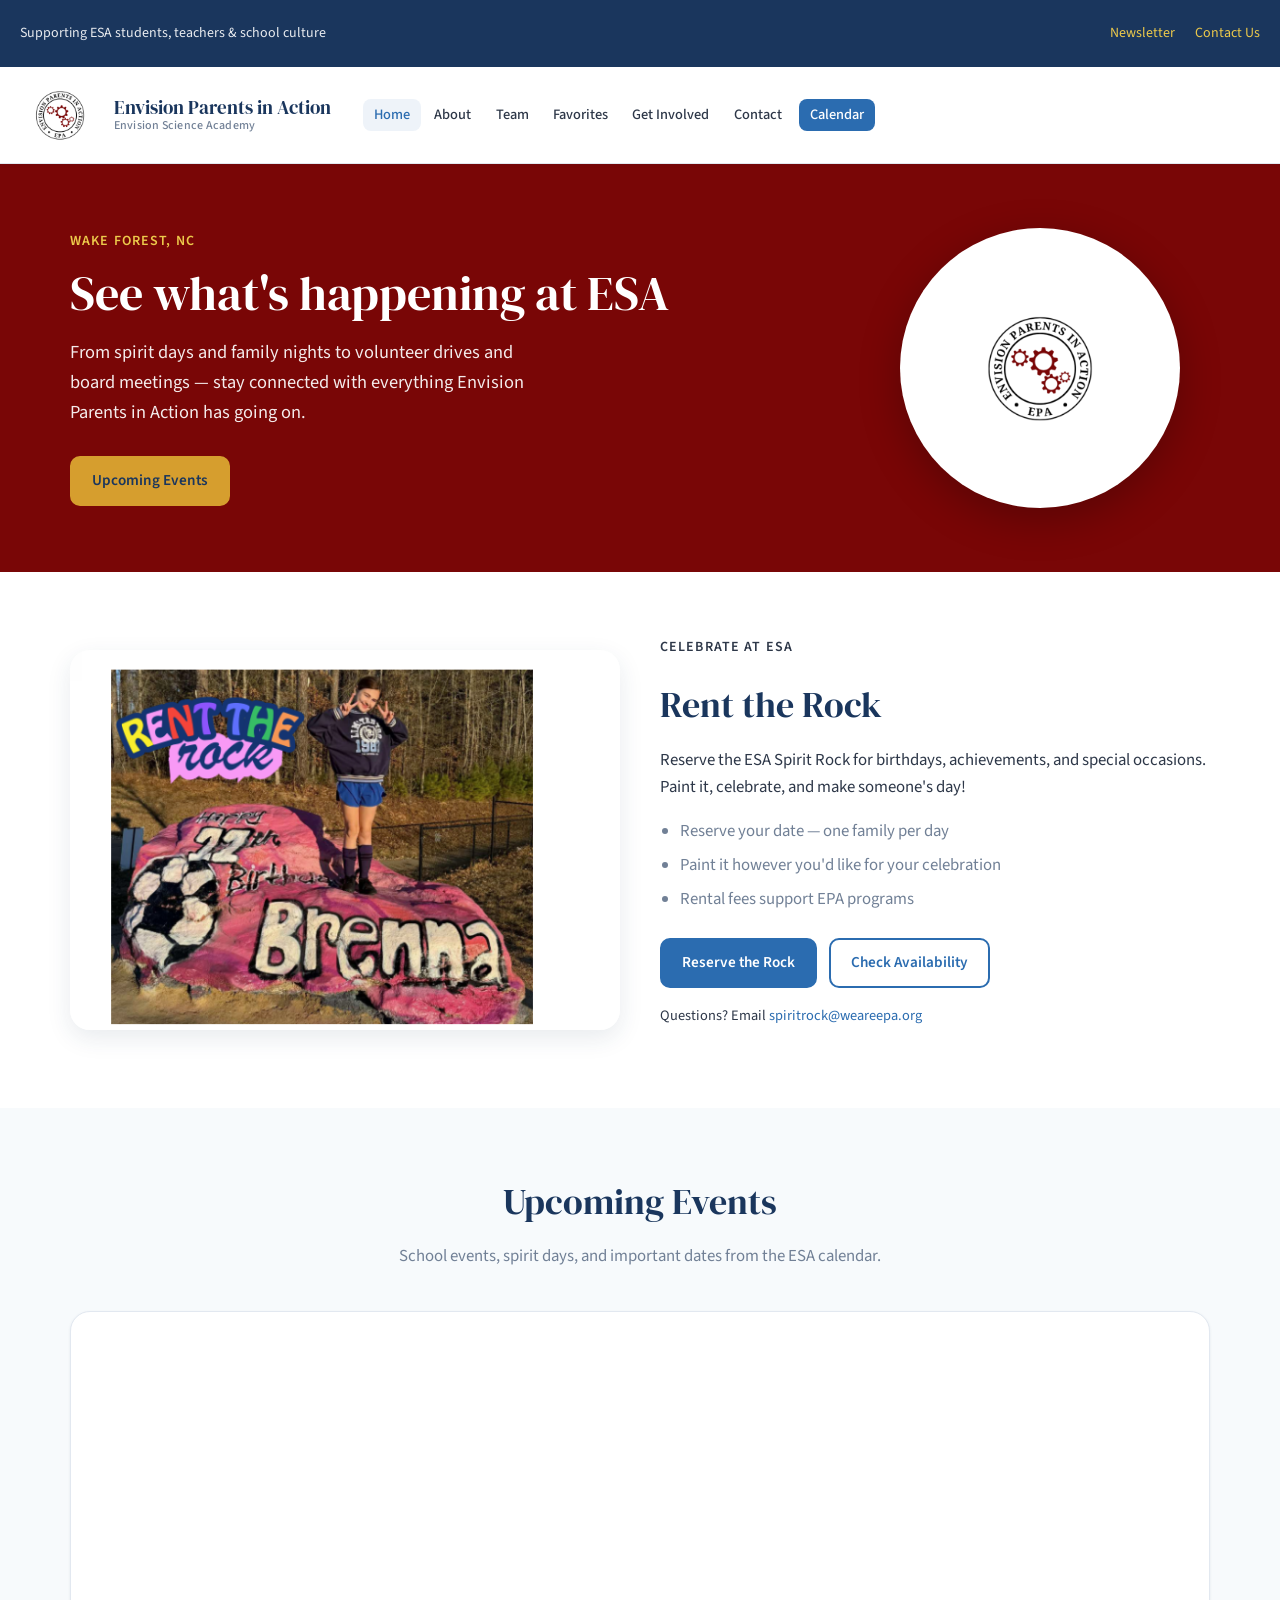
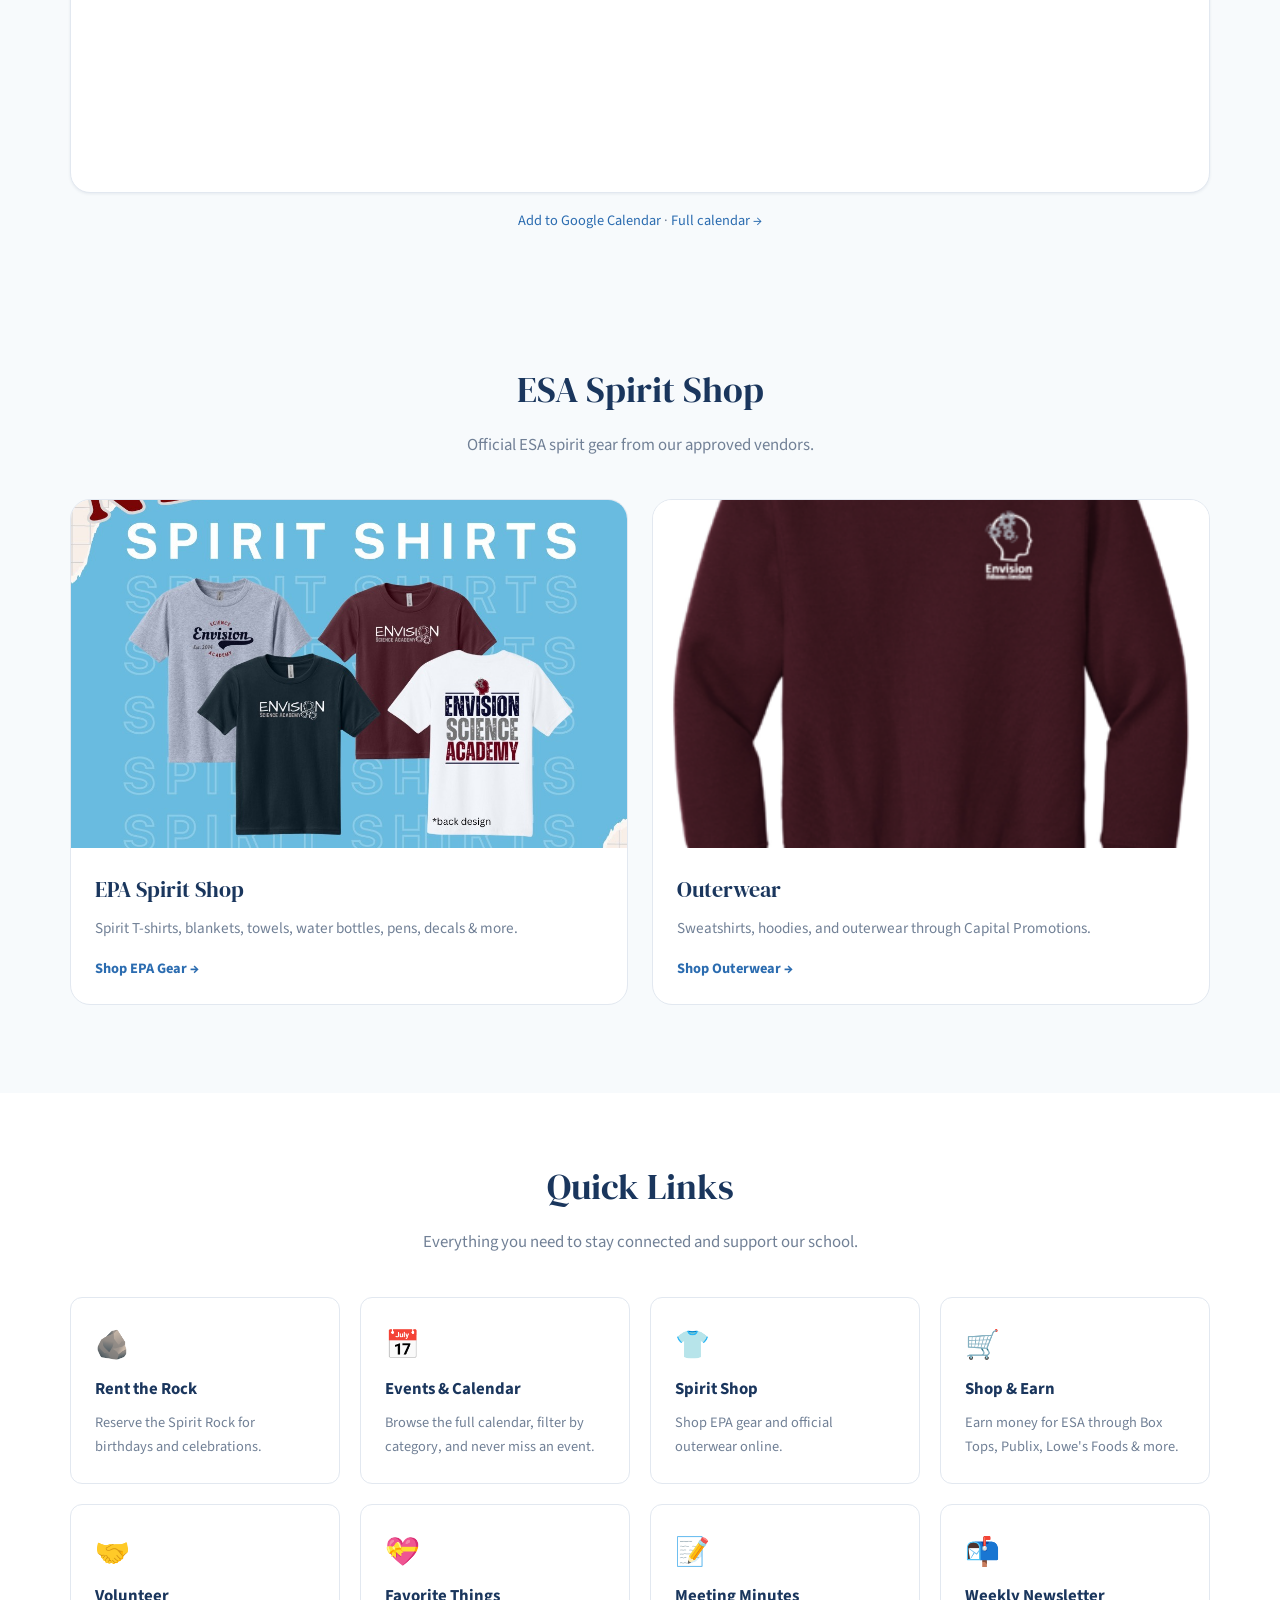
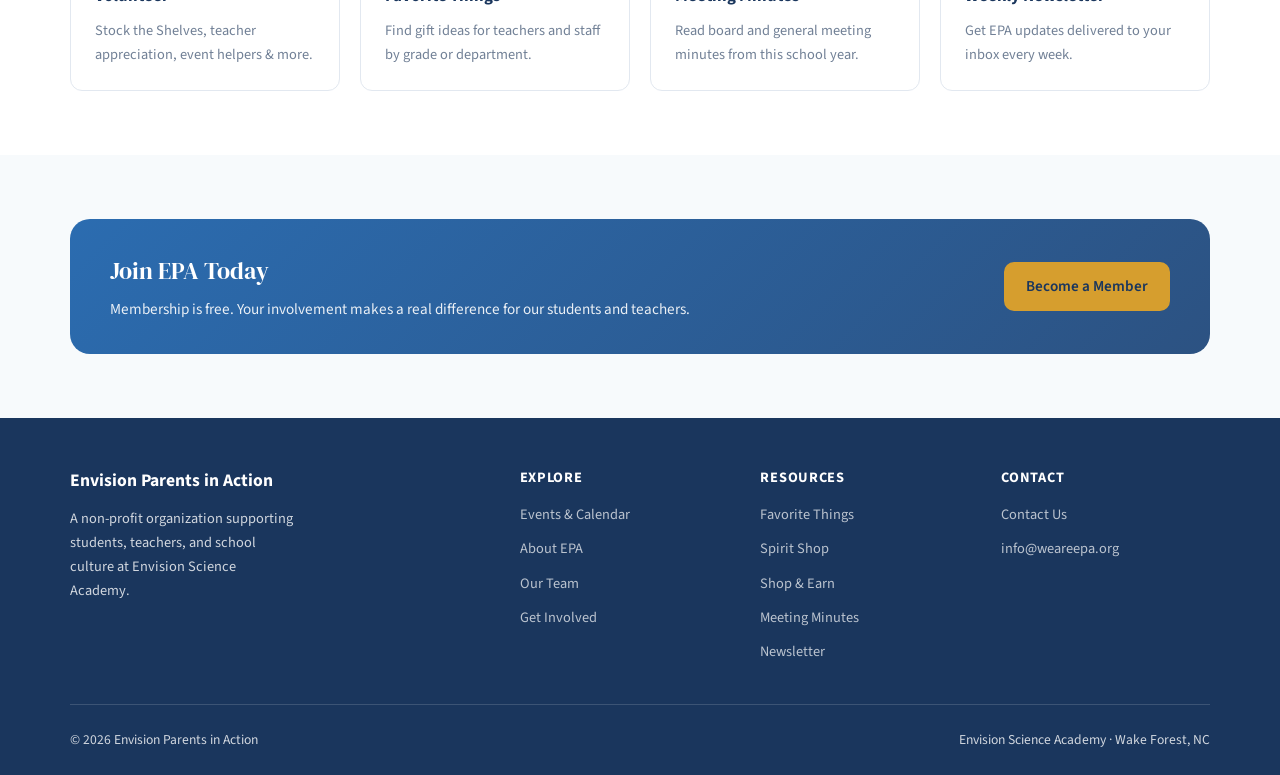
==== commit 6e10dfb5: "fixes" ====
--- a/index.html
+++ b/index.html
@@ -16,7 +16,7 @@
       <div class="utility-bar-inner">
         <p>Supporting ESA students, teachers &amp; school culture</p>
         <div class="utility-bar-links">
-          <a href="https://mailchi.mp/8a780be87146/epa-weekly-newsletter-8342409" target="_blank" rel="noopener noreferrer">Newsletter</a>
+          <a href="newsletter.html">Newsletter</a>
           <a href="contact.html">Contact Us</a>
         </div>
       </div>
@@ -187,7 +187,7 @@
             <h3>Meeting Minutes</h3>
             <p>Read board and general meeting minutes from this school year.</p>
           </a>
-          <a class="quick-link-card" href="https://mailchi.mp/8a780be87146/epa-weekly-newsletter-8342409" target="_blank" rel="noopener noreferrer">
+          <a class="quick-link-card" href="newsletter.html">
             <span class="quick-link-icon" aria-hidden="true">📬</span>
             <h3>Weekly Newsletter</h3>
             <p>Get EPA updates delivered to your inbox every week.</p>
@@ -232,7 +232,7 @@
             <li><a href="get-involved.html#spirit">Spirit Shop</a></li>
             <li><a href="get-involved.html#shop-earn">Shop &amp; Earn</a></li>
             <li><a href="get-involved.html#minutes">Meeting Minutes</a></li>
-            <li><a href="https://mailchi.mp/8a780be87146/epa-weekly-newsletter-8342409" target="_blank" rel="noopener noreferrer">Newsletter</a></li>
+            <li><a href="newsletter.html">Newsletter</a></li>
           </ul>
         </div>
         <div class="footer-col">
--- a/css/styles.css
+++ b/css/styles.css
@@ -21,7 +21,7 @@
   --shadow-lg: 0 16px 48px rgba(26, 54, 93, 0.12);
   --radius: 12px;
   --radius-lg: 20px;
-  --nav-height: 72px;
+  --nav-height: 84px;
   --transition: 0.2s ease;
 }
 
@@ -103,8 +103,8 @@
 .accordion-sub > summary {
   display: flex;
   align-items: center;
-  justify-content: space-between;
-  gap: 1rem;
+  justify-content: flex-start;
+  gap: 0.5rem;
   padding: 1rem 1.25rem;
   font-weight: 600;
   font-size: 1.05rem;
@@ -129,6 +129,7 @@
   flex-shrink: 0;
   width: 1.25rem;
   text-align: center;
+  margin-left: auto;
 }
 
 .accordion-item[open] > summary::after,
@@ -159,7 +160,7 @@
   background: rgba(43, 108, 176, 0.1);
   padding: 0.2rem 0.55rem;
   border-radius: 999px;
-  margin-right: 0.5rem;
+  flex-shrink: 0;
 }
 
 .accordion-panel {
@@ -182,6 +183,12 @@
   font-size: 0.95rem;
   padding: 0.75rem 1rem;
   background: var(--color-bg);
+}
+
+.accordion-sub .accordion-title {
+  font-family: inherit;
+  font-size: inherit;
+  font-weight: 600;
 }
 
 .accordion-sub-panel {
@@ -290,11 +297,12 @@
 }
 
 .nav-logo img {
-  height: 68px;
-  width: 68px;
+  height: 80px;
+  width: 80px;
   border-radius: 50%;
   object-fit: contain;
   flex-shrink: 0;
+  transform: scale(1.12);
 }
 
 .nav-logo-text {
@@ -1458,6 +1466,173 @@
   width: 100%;
 }
 
+/* Newsletter feed */
+.newsletter-intro {
+  display: flex;
+  align-items: flex-end;
+  justify-content: space-between;
+  gap: 2rem;
+  margin-bottom: 2.5rem;
+  padding-bottom: 2rem;
+  border-bottom: 1px solid var(--color-border);
+}
+
+.newsletter-intro-copy {
+  max-width: 640px;
+}
+
+.newsletter-intro-copy h2 {
+  font-family: var(--font-display);
+  font-size: clamp(1.75rem, 3vw, 2.25rem);
+  font-weight: 400;
+  color: var(--color-navy);
+  margin: 0 0 0.75rem;
+}
+
+.newsletter-intro-copy p:last-child {
+  margin: 0;
+  color: var(--color-text);
+  font-size: 1.05rem;
+  line-height: 1.6;
+}
+
+.newsletter-intro-actions {
+  display: flex;
+  flex-wrap: wrap;
+  gap: 0.75rem;
+  flex-shrink: 0;
+}
+
+.newsletter-feed {
+  display: grid;
+  grid-template-columns: repeat(4, 1fr);
+  gap: 1.25rem;
+}
+
+.newsletter-card {
+  background: var(--color-surface);
+  border: 1px solid var(--color-border);
+  border-radius: var(--radius);
+  overflow: hidden;
+  transition: border-color var(--transition), box-shadow var(--transition), transform var(--transition);
+}
+
+.newsletter-card:hover {
+  border-color: var(--color-blue);
+  box-shadow: var(--shadow-md);
+  transform: translateY(-2px);
+}
+
+.newsletter-card-link {
+  display: flex;
+  flex-direction: column;
+  height: 100%;
+  color: inherit;
+}
+
+.newsletter-card-image {
+  position: relative;
+  aspect-ratio: 16 / 10;
+  overflow: hidden;
+  background: #790606;
+}
+
+.newsletter-card-image img {
+  width: 100%;
+  height: 100%;
+  object-fit: cover;
+}
+
+.newsletter-card-image--placeholder {
+  display: flex;
+  align-items: center;
+  justify-content: center;
+  background: linear-gradient(135deg, #790606 0%, #5c0404 100%);
+}
+
+.newsletter-card-image--placeholder img {
+  width: 45%;
+  height: 45%;
+  object-fit: contain;
+  border-radius: 50%;
+  background: #fff;
+  padding: 0.75rem;
+}
+
+.newsletter-card-badge {
+  position: absolute;
+  top: 0.75rem;
+  left: 0.75rem;
+  background: var(--color-gold);
+  color: var(--color-navy);
+  font-size: 0.7rem;
+  font-weight: 700;
+  letter-spacing: 0.05em;
+  text-transform: uppercase;
+  padding: 0.3rem 0.6rem;
+  border-radius: 999px;
+}
+
+.newsletter-card-body {
+  display: flex;
+  flex-direction: column;
+  flex: 1;
+  gap: 0.4rem;
+  padding: 1rem 1.1rem 1.15rem;
+}
+
+.newsletter-card-date {
+  font-size: 0.8rem;
+  font-weight: 600;
+  color: var(--color-blue);
+  text-transform: uppercase;
+  letter-spacing: 0.04em;
+}
+
+.newsletter-card-body h3 {
+  font-size: 1rem;
+  line-height: 1.35;
+  color: var(--color-navy);
+  margin: 0;
+}
+
+.newsletter-card-body p {
+  margin: 0;
+  font-size: 0.88rem;
+  color: var(--color-muted);
+  line-height: 1.45;
+  display: -webkit-box;
+  -webkit-line-clamp: 2;
+  -webkit-box-orient: vertical;
+  overflow: hidden;
+}
+
+.newsletter-card-cta {
+  margin-top: auto;
+  padding-top: 0.5rem;
+  font-size: 0.88rem;
+  font-weight: 600;
+  color: var(--color-blue);
+}
+
+.newsletter-card:hover .newsletter-card-cta {
+  color: var(--color-navy);
+}
+
+.newsletter-updated {
+  margin: 1.5rem 0 0;
+  text-align: center;
+  font-size: 0.85rem;
+  color: var(--color-muted);
+}
+
+.newsletter-empty {
+  grid-column: 1 / -1;
+  text-align: center;
+  color: var(--color-muted);
+  padding: 2rem;
+}
+
 .program-card {
   background: var(--color-surface);
   border: 1px solid var(--color-border);
@@ -1691,6 +1866,15 @@
   .about-join {
     grid-template-columns: 1fr;
   }
+
+  .newsletter-feed {
+    grid-template-columns: repeat(3, 1fr);
+  }
+
+  .newsletter-intro {
+    flex-direction: column;
+    align-items: flex-start;
+  }
 }
 
 @media (max-width: 900px) {
@@ -1703,8 +1887,9 @@
   }
 
   .nav-logo img {
-    height: 52px;
-    width: 52px;
+    height: 56px;
+    width: 56px;
+    transform: scale(1.08);
   }
 
   .nav-menu {
@@ -1780,4 +1965,14 @@
   .about-member-list {
     justify-content: center;
   }
-}
+
+  .newsletter-feed {
+    grid-template-columns: repeat(2, 1fr);
+  }
+}
+
+@media (max-width: 480px) {
+  .newsletter-feed {
+    grid-template-columns: 1fr;
+  }
+}
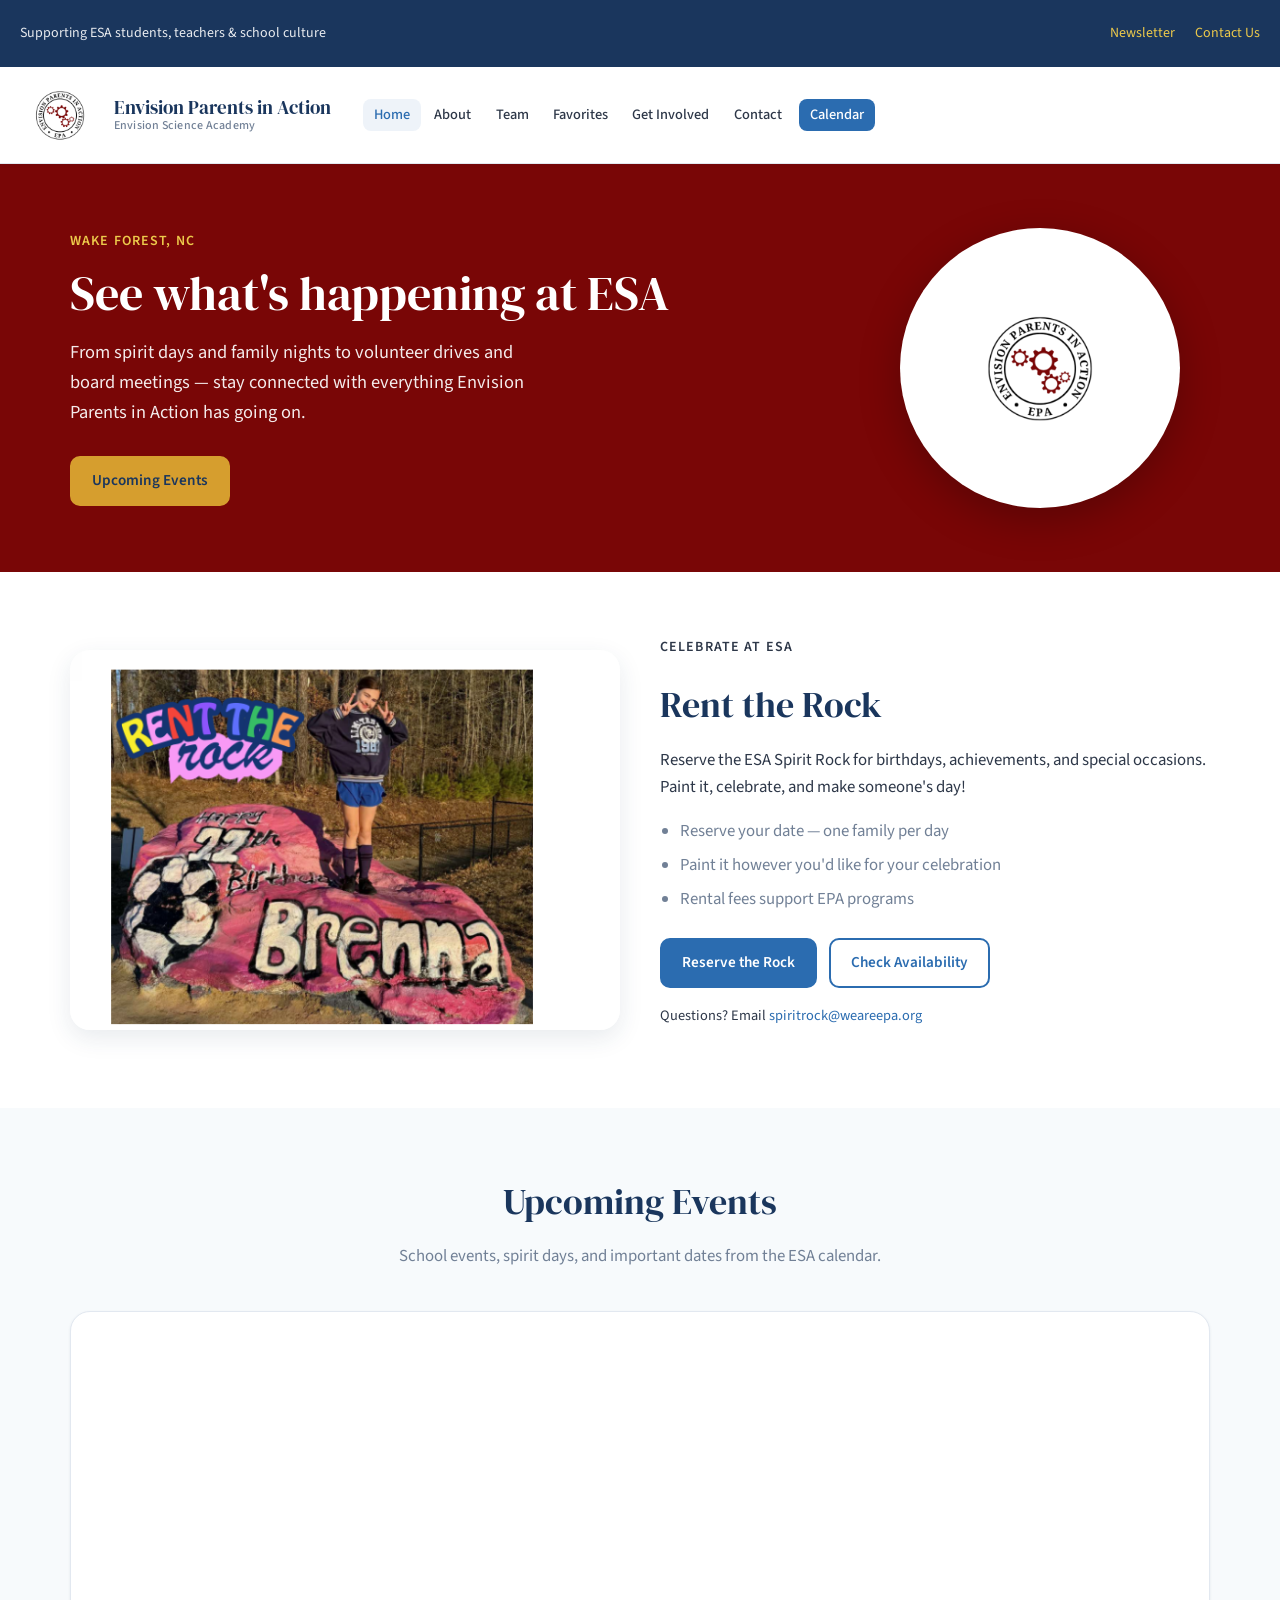
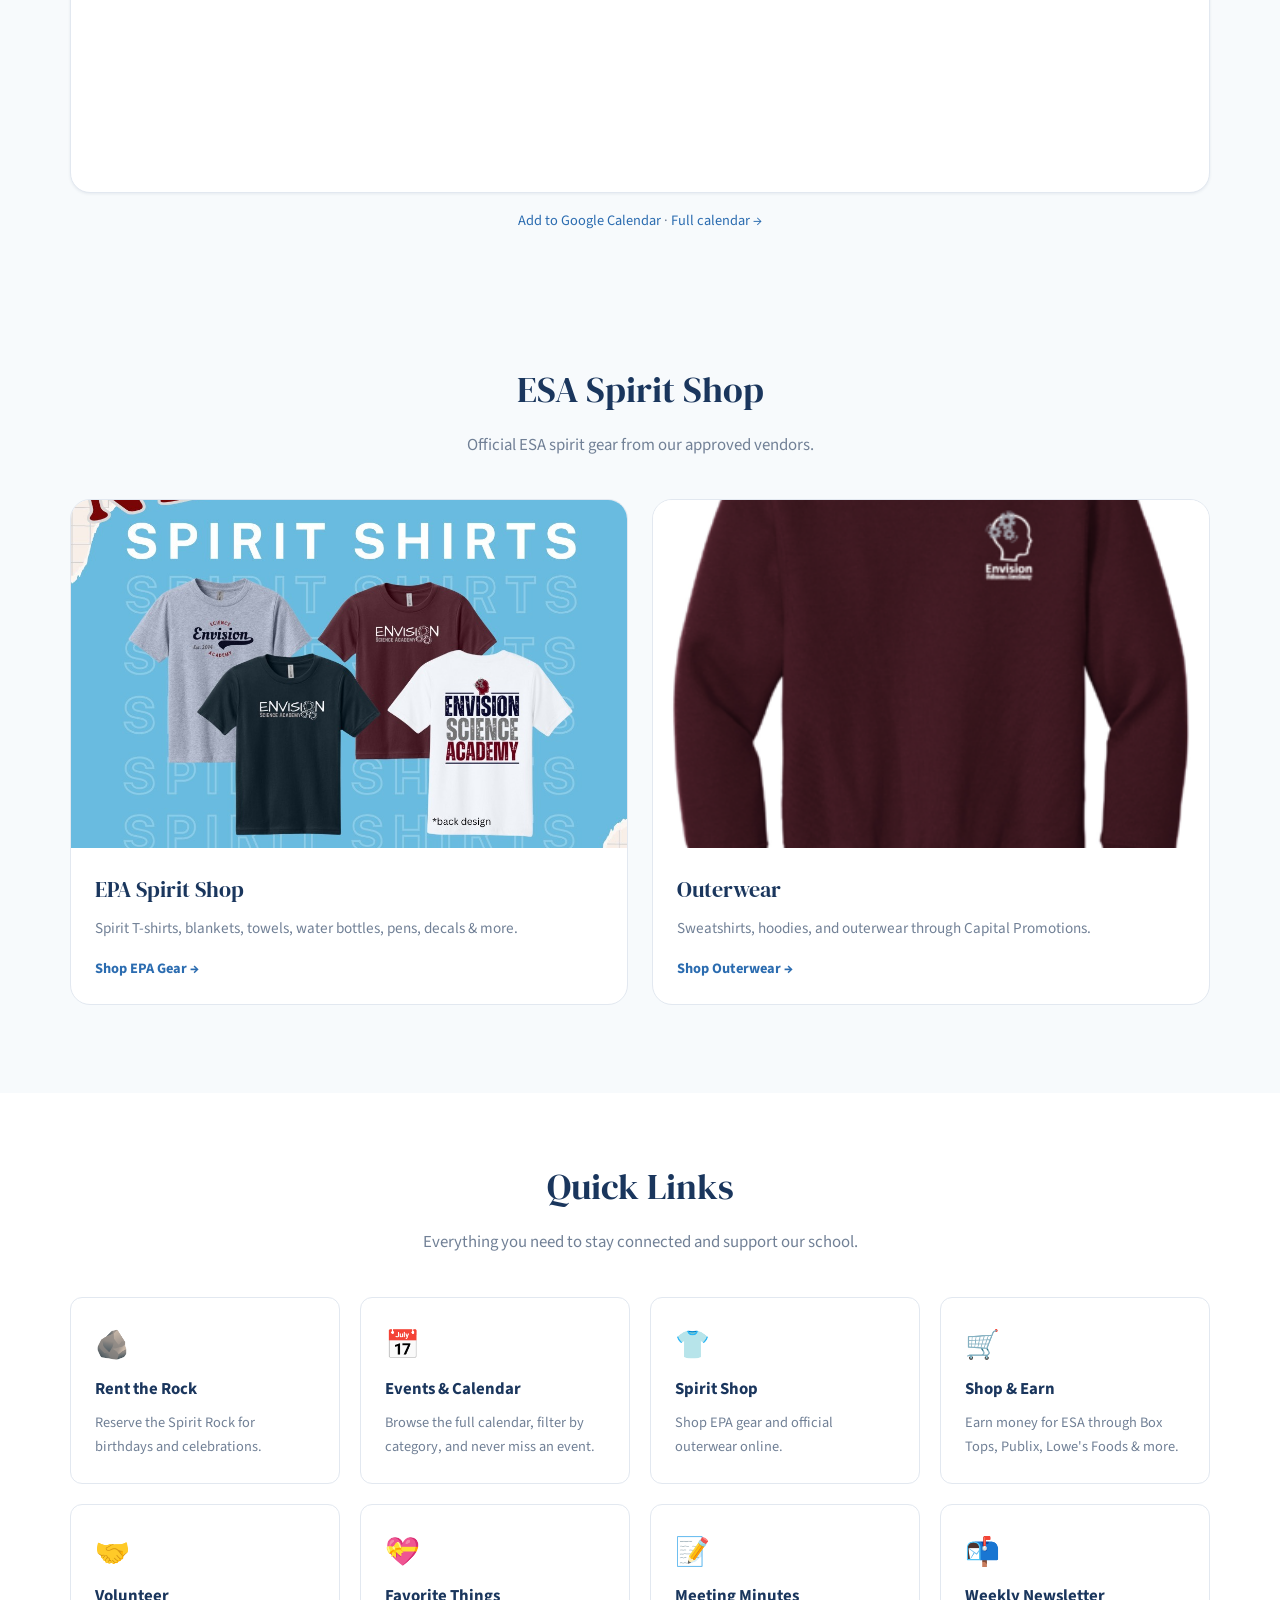
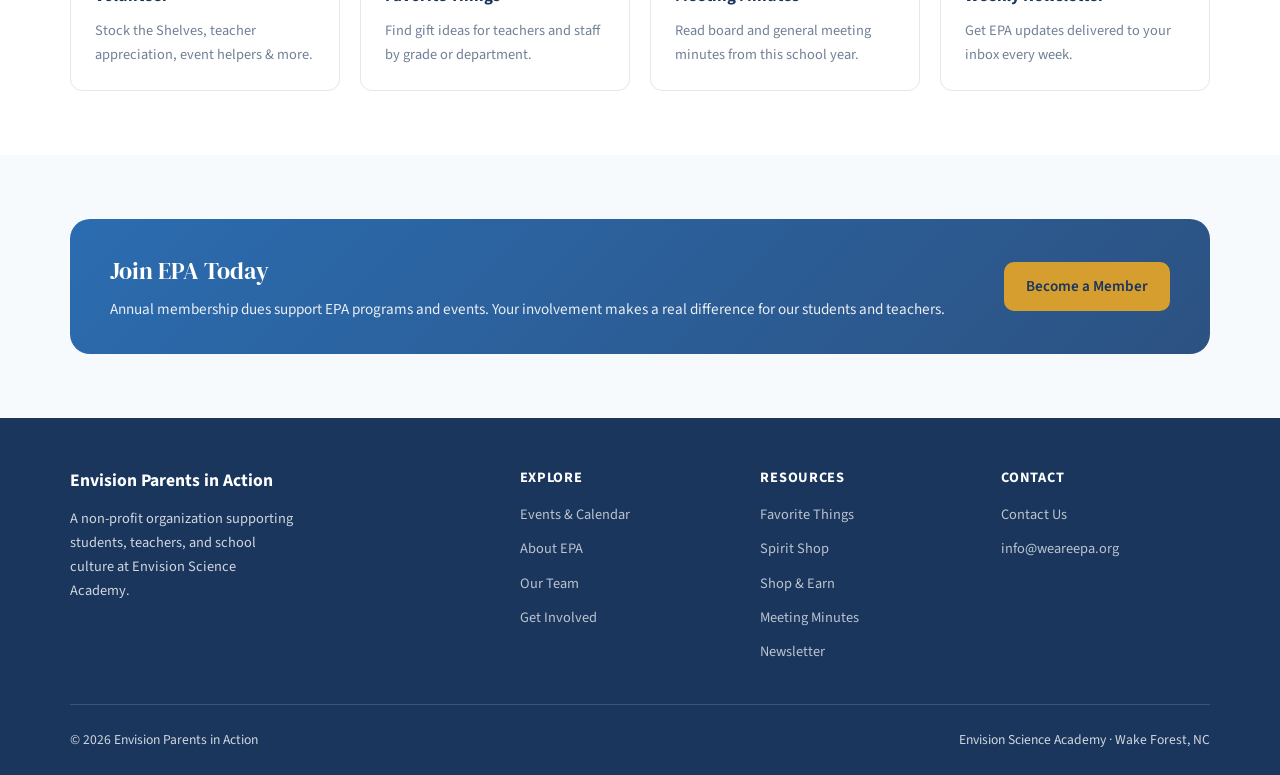
==== commit 62d8fc04: "newsletterR" ====
--- a/index.html
+++ b/index.html
@@ -201,9 +201,9 @@
         <div class="cta-banner">
           <div>
             <h2>Join EPA Today</h2>
-            <p>Membership is free. Your involvement makes a real difference for our students and teachers.</p>
-          </div>
-          <a class="btn btn-gold" href="get-involved.html#membership">Become a Member</a>
+            <p>Annual membership dues support EPA programs and events. Your involvement makes a real difference for our students and teachers.</p>
+          </div>
+          <a class="btn btn-gold" href="https://my.cheddarup.com/c/envision-parents-in-action-membership/items" target="_blank" rel="noopener noreferrer">Become a Member</a>
         </div>
       </div>
     </section>
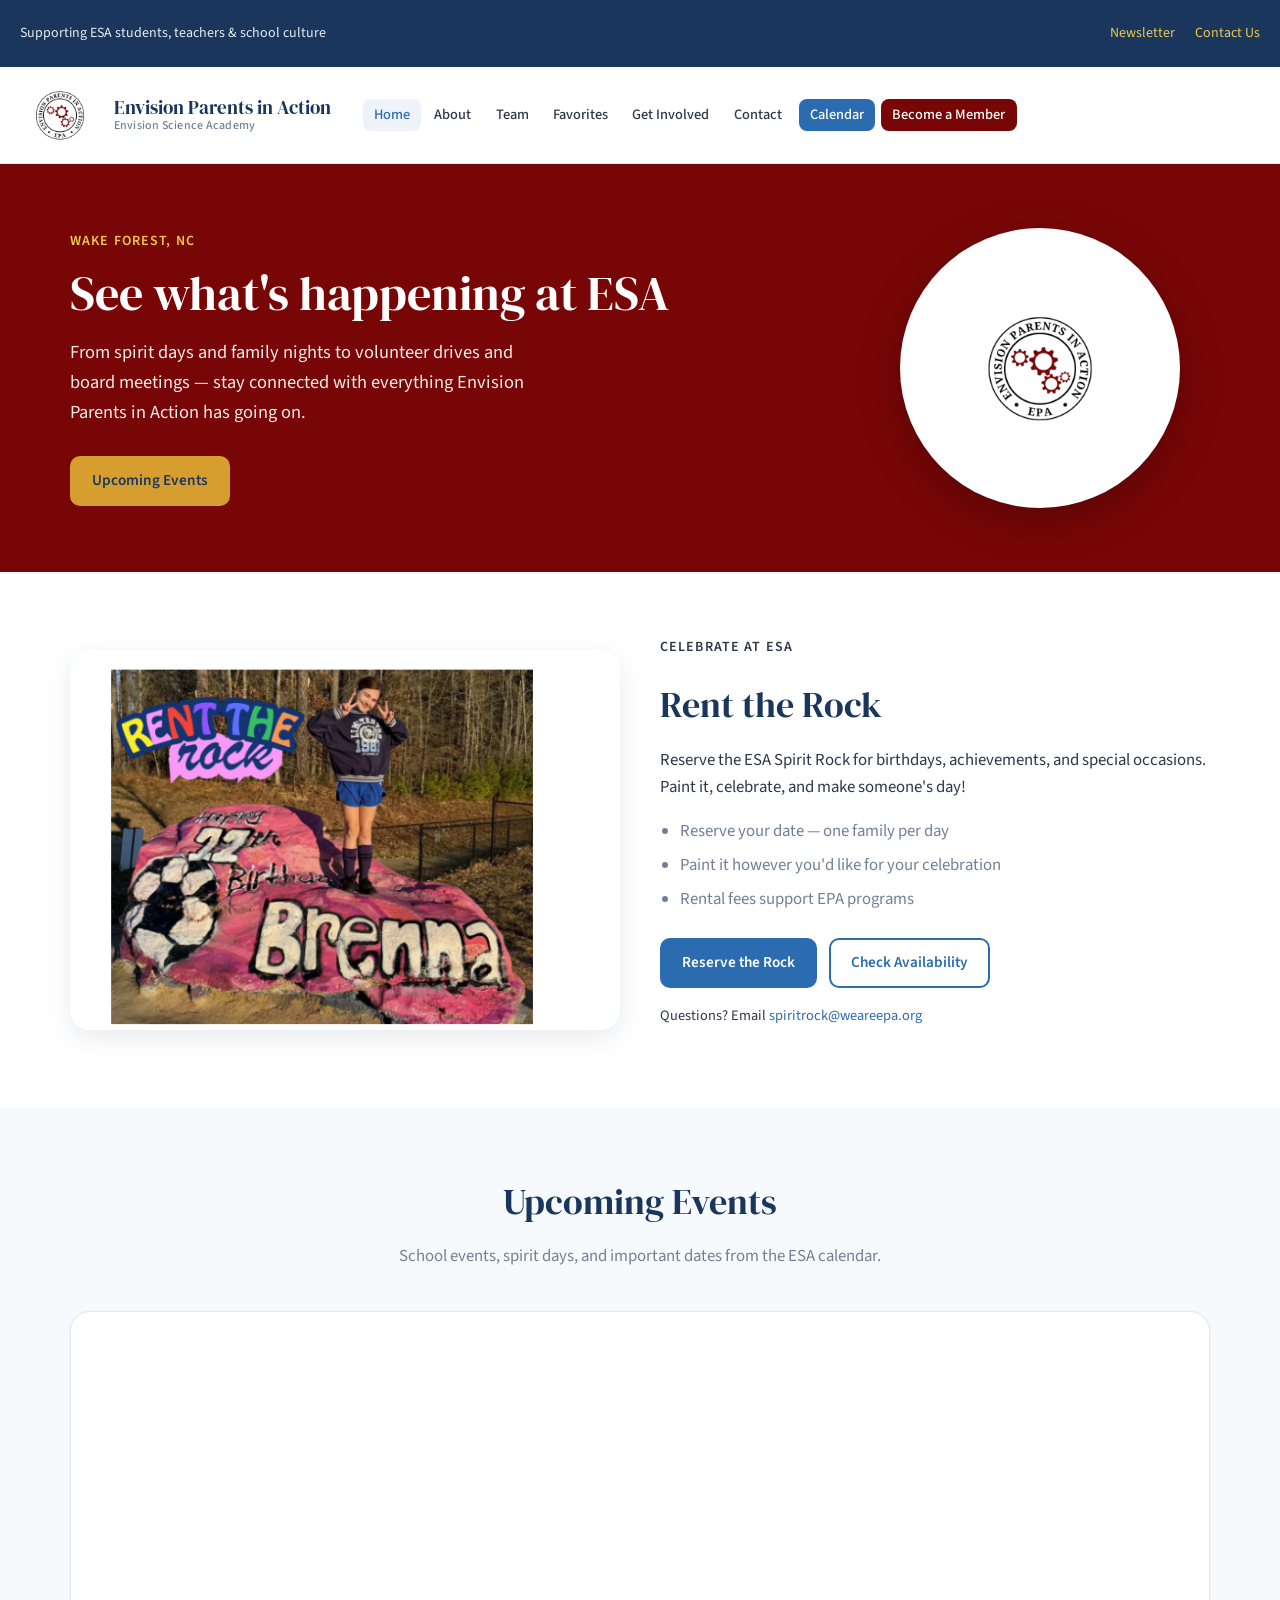
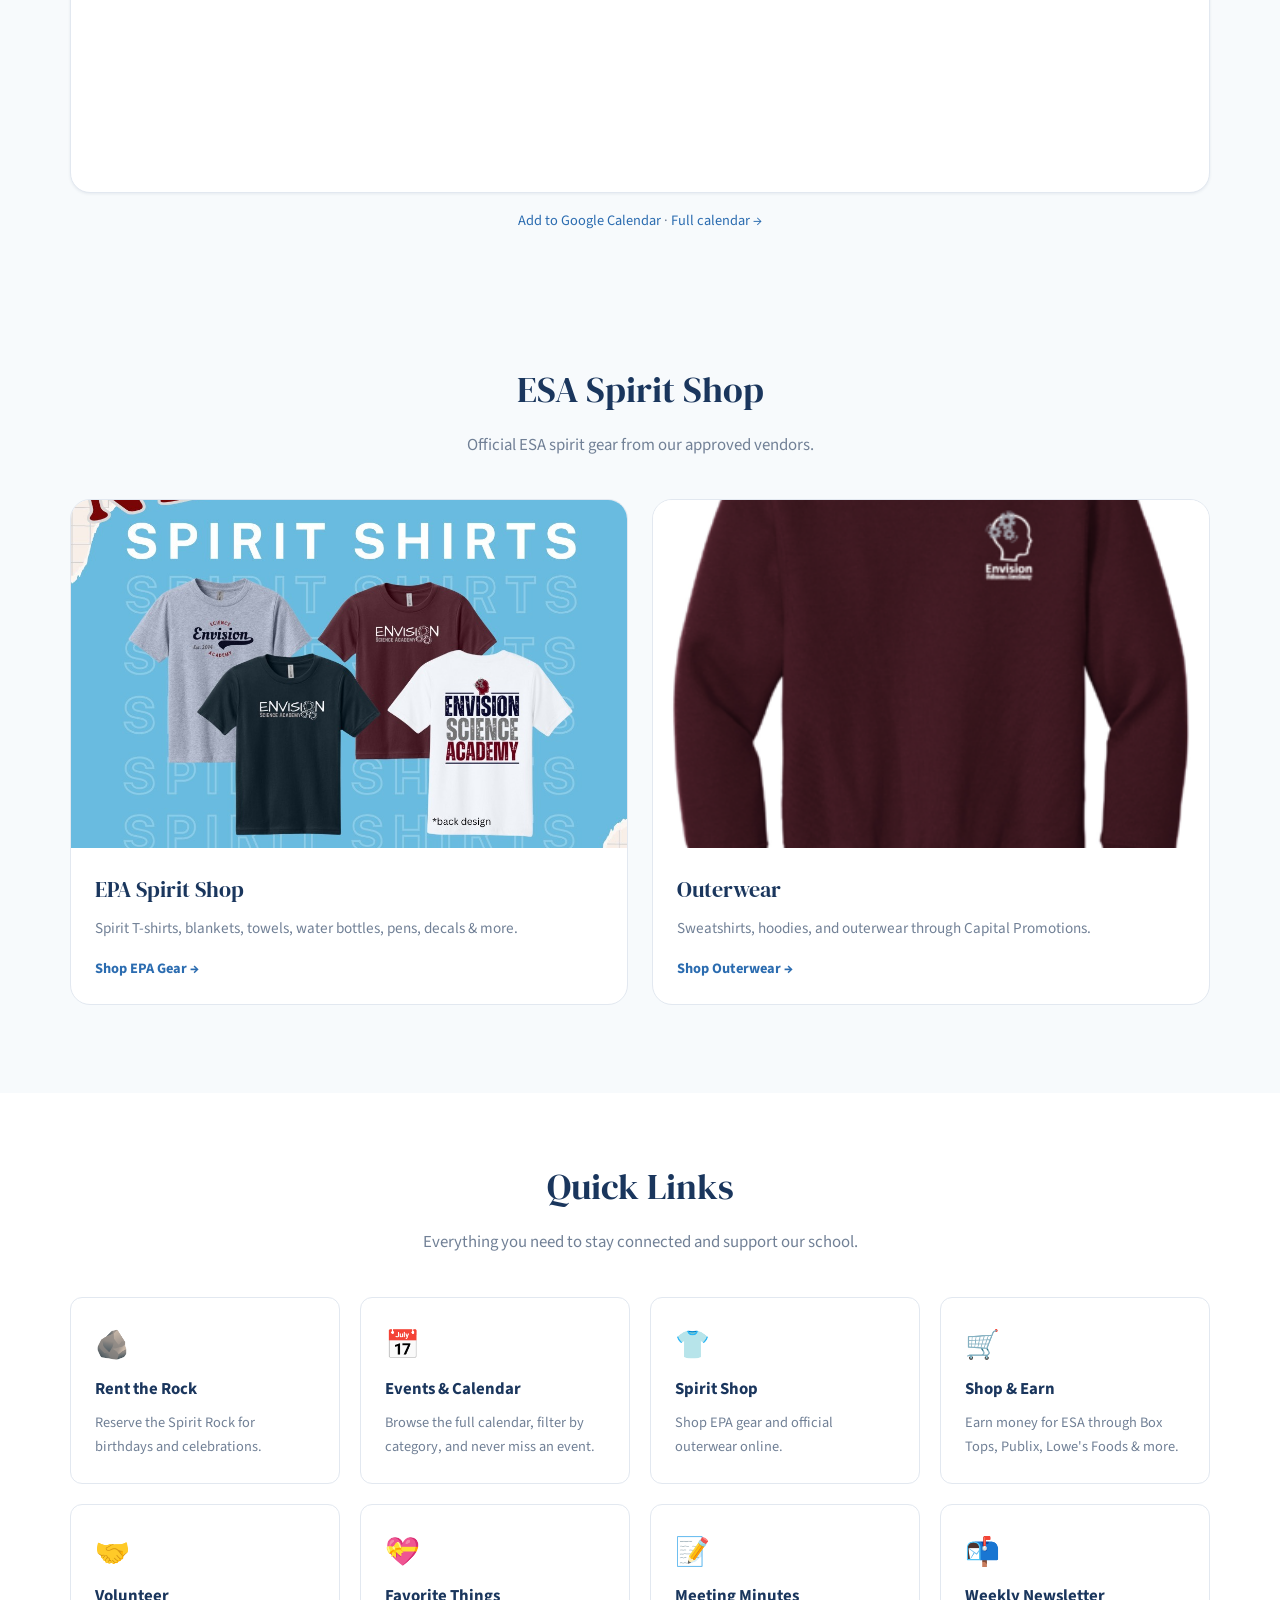
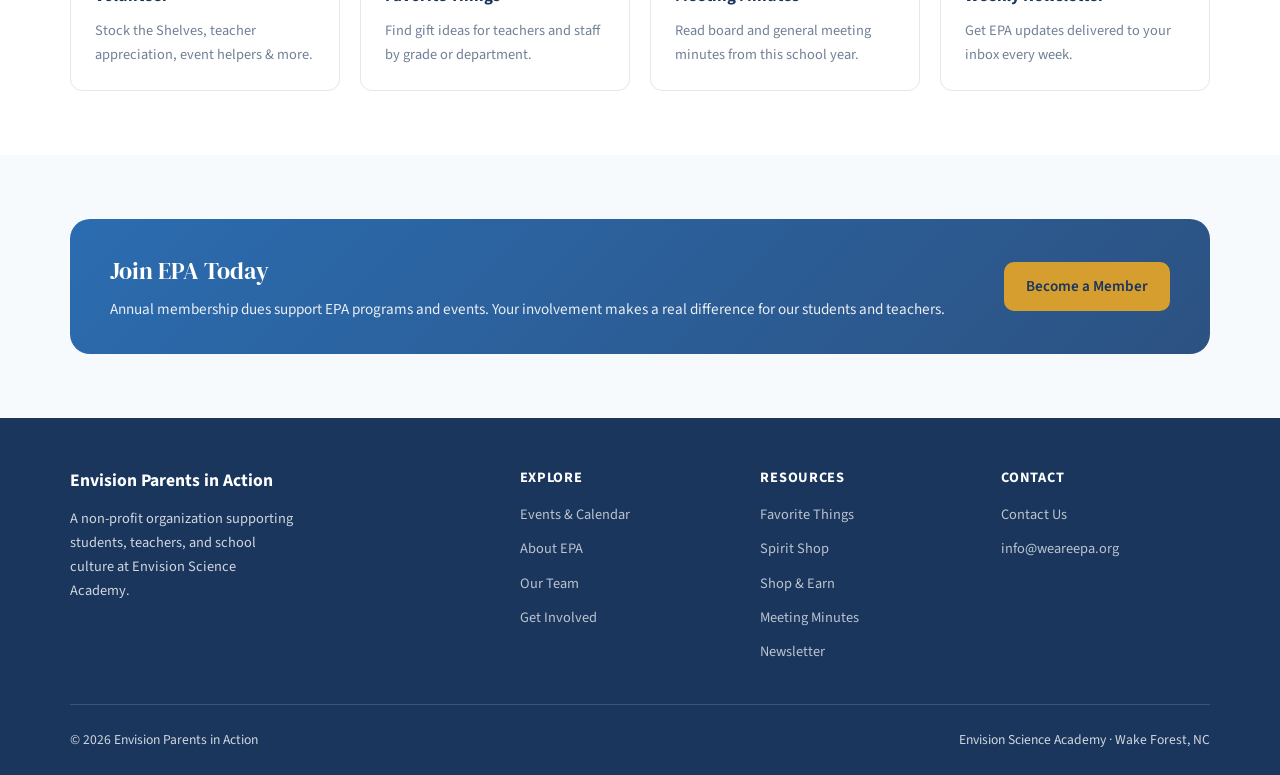
==== commit dea526dc: "button" ====
--- a/index.html
+++ b/index.html
@@ -42,6 +42,7 @@
         <li><a href="get-involved.html">Get Involved</a></li>
         <li><a href="contact.html">Contact</a></li>
         <li><a href="events.html" class="nav-calendar">Calendar</a></li>
+        <li class="nav-member-item"><a href="https://my.cheddarup.com/c/envision-parents-in-action-membership/items" class="nav-member" target="_blank" rel="noopener noreferrer">Become a Member</a></li>
       </ul>
     </nav>
   </header>
--- a/css/styles.css
+++ b/css/styles.css
@@ -362,6 +362,21 @@
   color: #fff;
 }
 
+.nav-member-item {
+  margin-left: auto;
+}
+
+.nav-menu a.nav-member {
+  background: #790606;
+  color: #fff;
+  margin-left: 0.25rem;
+}
+
+.nav-menu a.nav-member:hover {
+  background: #5c0404;
+  color: #fff;
+}
+
 .nav-menu a:hover,
 .nav-menu a[aria-current="page"] {
   background: rgba(43, 108, 176, 0.08);
@@ -1540,7 +1555,9 @@
 .newsletter-card-image img {
   width: 100%;
   height: 100%;
-  object-fit: cover;
+  object-fit: contain;
+  object-position: top center;
+  background: #f0f4f8;
 }
 
 .newsletter-card-image--placeholder {
@@ -1928,6 +1945,19 @@
     border-radius: 8px;
   }
 
+  .nav-member-item {
+    margin-left: 0;
+    margin-top: 0.75rem;
+  }
+
+  .nav-menu a.nav-member {
+    display: block;
+    padding: 0.75rem 1rem;
+    text-align: center;
+    border-bottom: none;
+    border-radius: 8px;
+  }
+
   .nav-actions {
     display: none;
   }
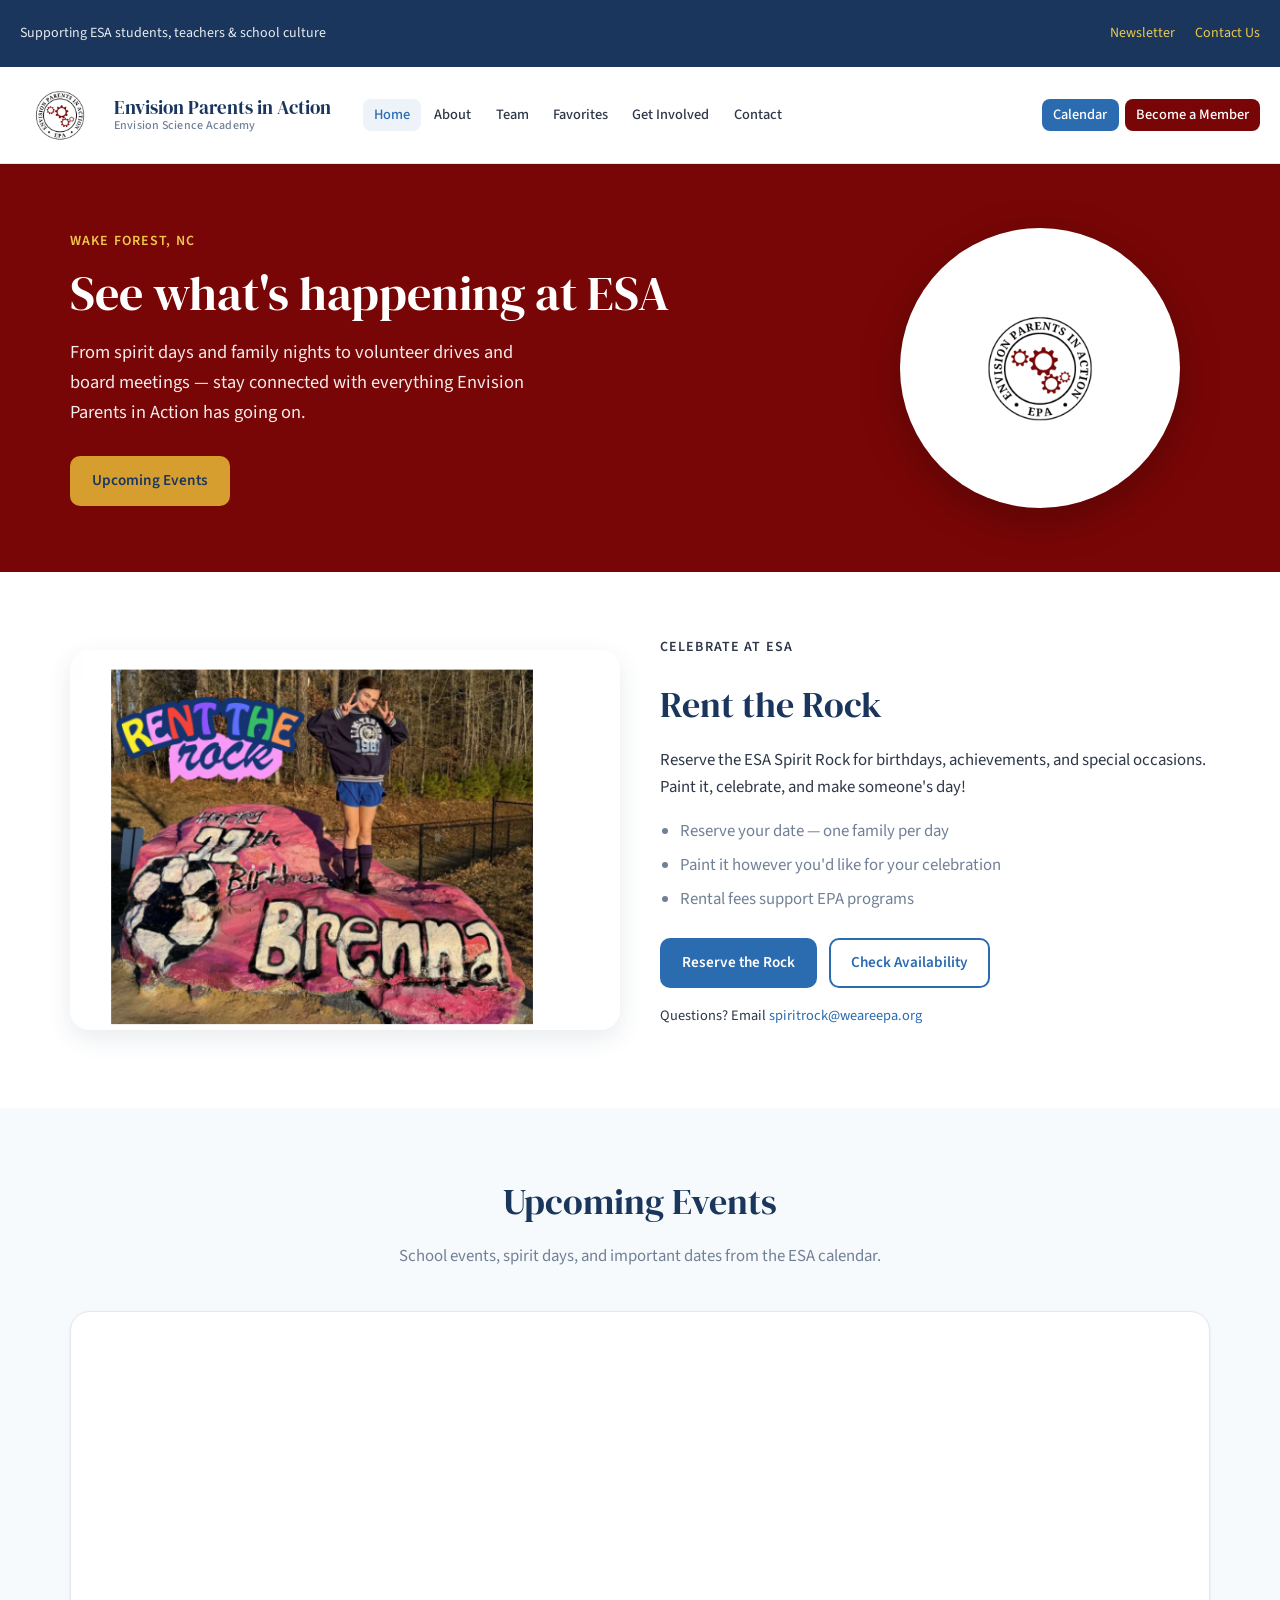
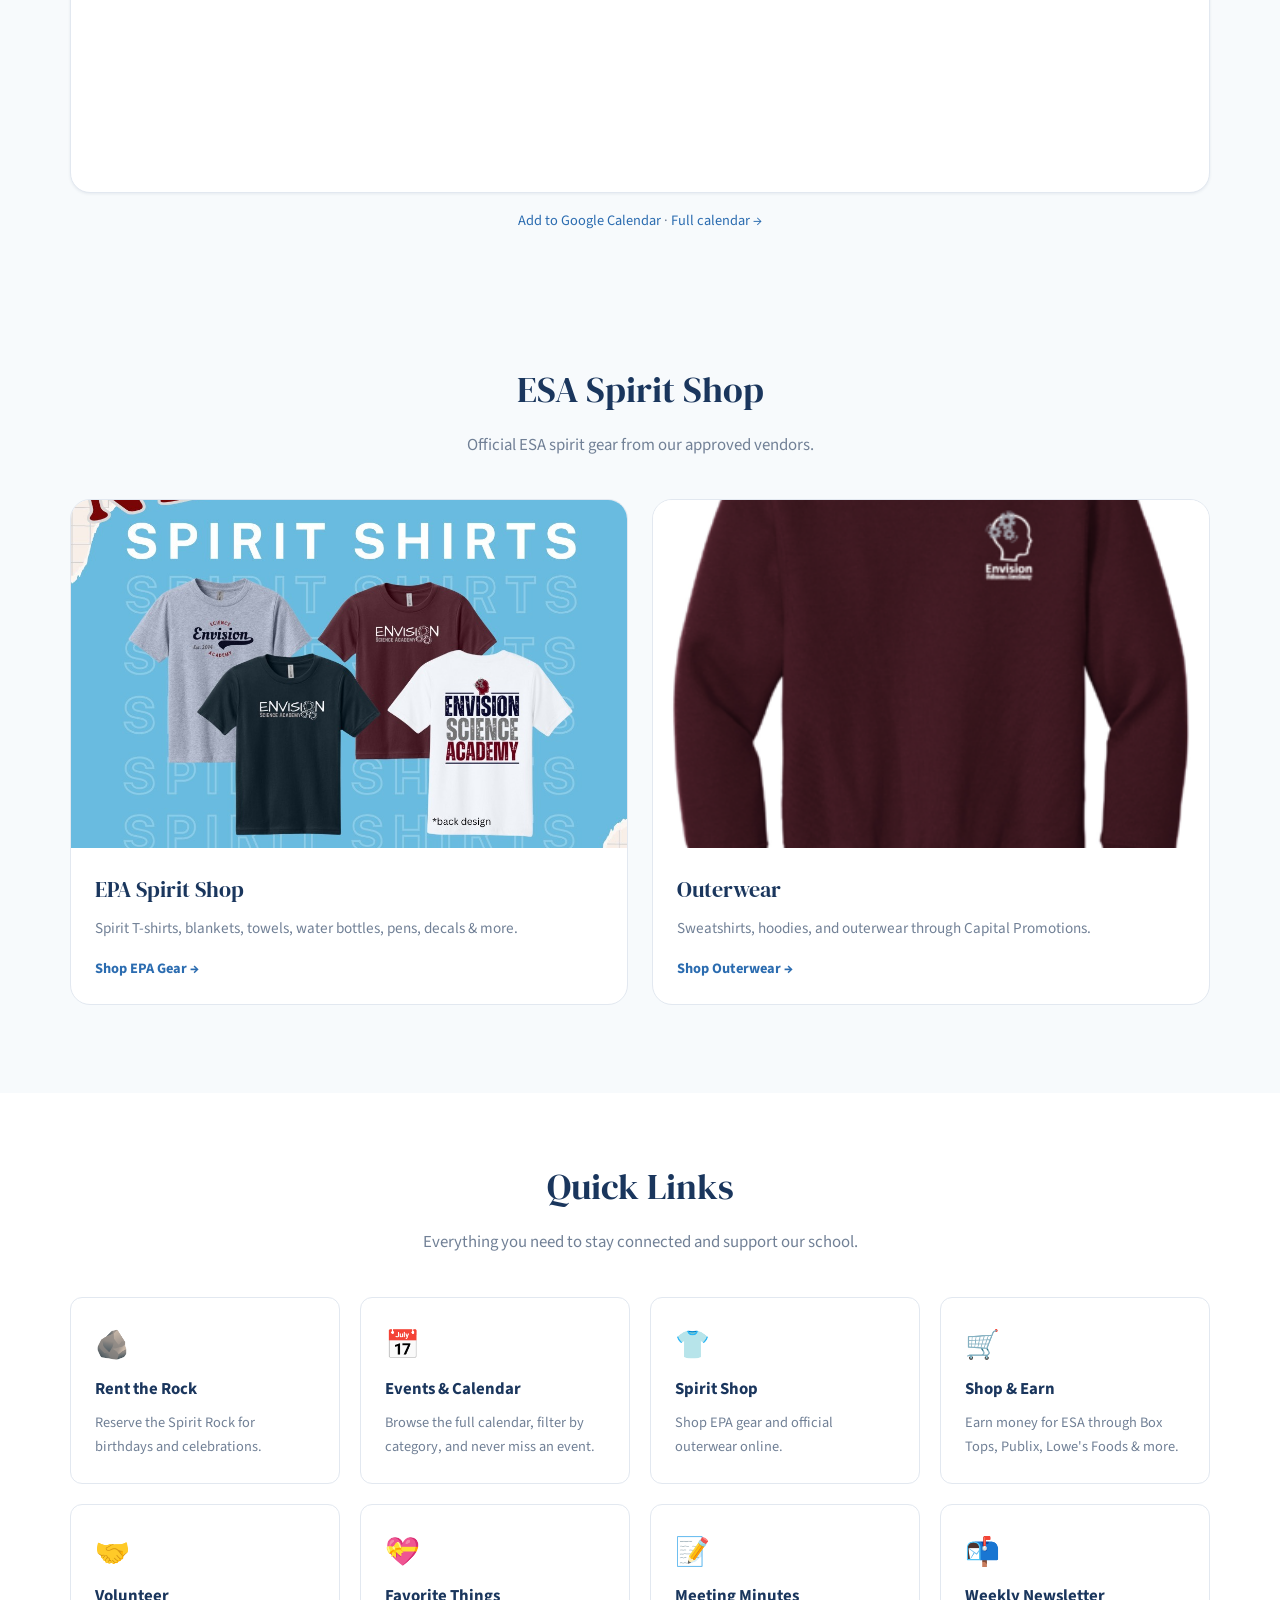
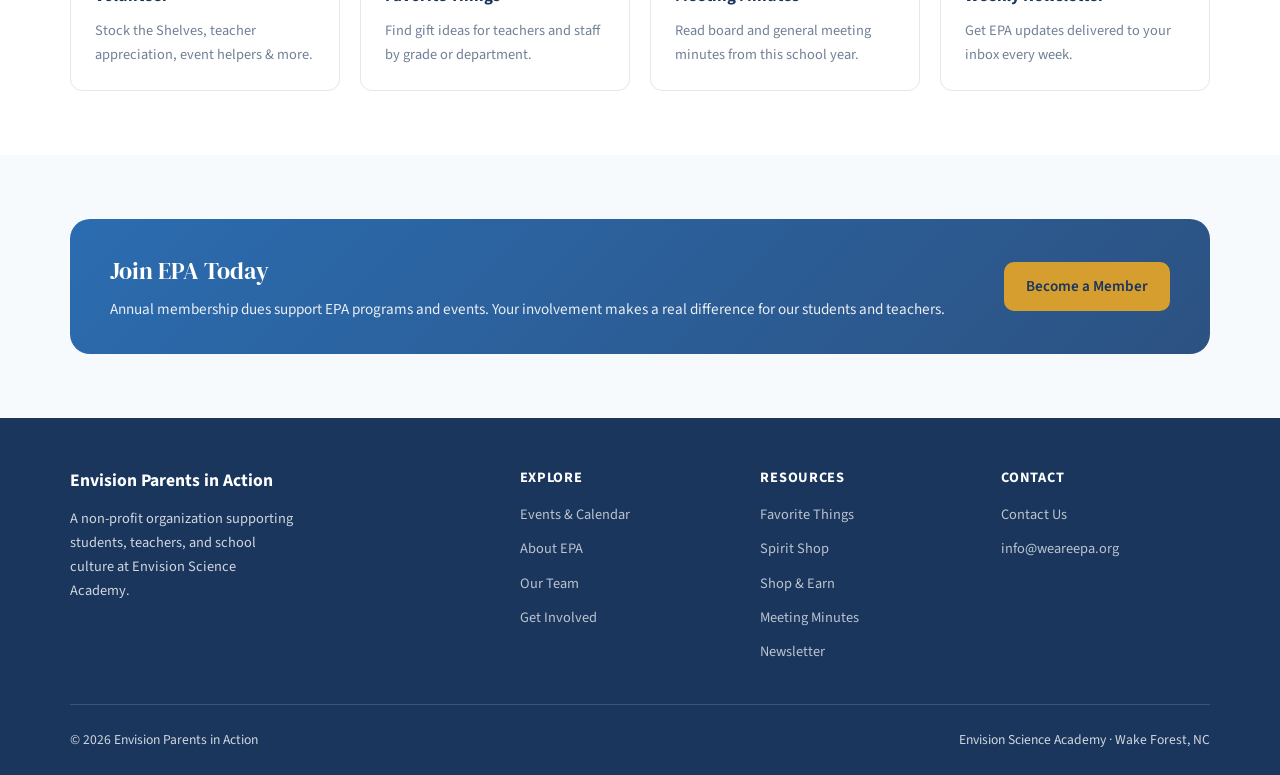
==== commit 132526b1: "more adds" ====
--- a/index.html
+++ b/index.html
@@ -41,7 +41,7 @@
         <li><a href="favorite-things.html">Favorites</a></li>
         <li><a href="get-involved.html">Get Involved</a></li>
         <li><a href="contact.html">Contact</a></li>
-        <li><a href="events.html" class="nav-calendar">Calendar</a></li>
+        <li class="nav-calendar-item"><a href="events.html" class="nav-calendar">Calendar</a></li>
         <li class="nav-member-item"><a href="https://my.cheddarup.com/c/envision-parents-in-action-membership/items" class="nav-member" target="_blank" rel="noopener noreferrer">Become a Member</a></li>
       </ul>
     </nav>
--- a/css/styles.css
+++ b/css/styles.css
@@ -331,7 +331,8 @@
   list-style: none;
   margin: 0;
   padding: 0;
-  flex-shrink: 0;
+  flex: 1;
+  min-width: 0;
 }
 
 .nav-menu li {
@@ -362,8 +363,12 @@
   color: #fff;
 }
 
+.nav-calendar-item {
+  margin-left: auto;
+}
+
 .nav-member-item {
-  margin-left: auto;
+  margin-left: 0;
 }
 
 .nav-menu a.nav-member {
@@ -1945,6 +1950,11 @@
     border-radius: 8px;
   }
 
+  .nav-calendar-item {
+    margin-left: 0;
+    margin-top: 0.75rem;
+  }
+
   .nav-member-item {
     margin-left: 0;
     margin-top: 0.75rem;
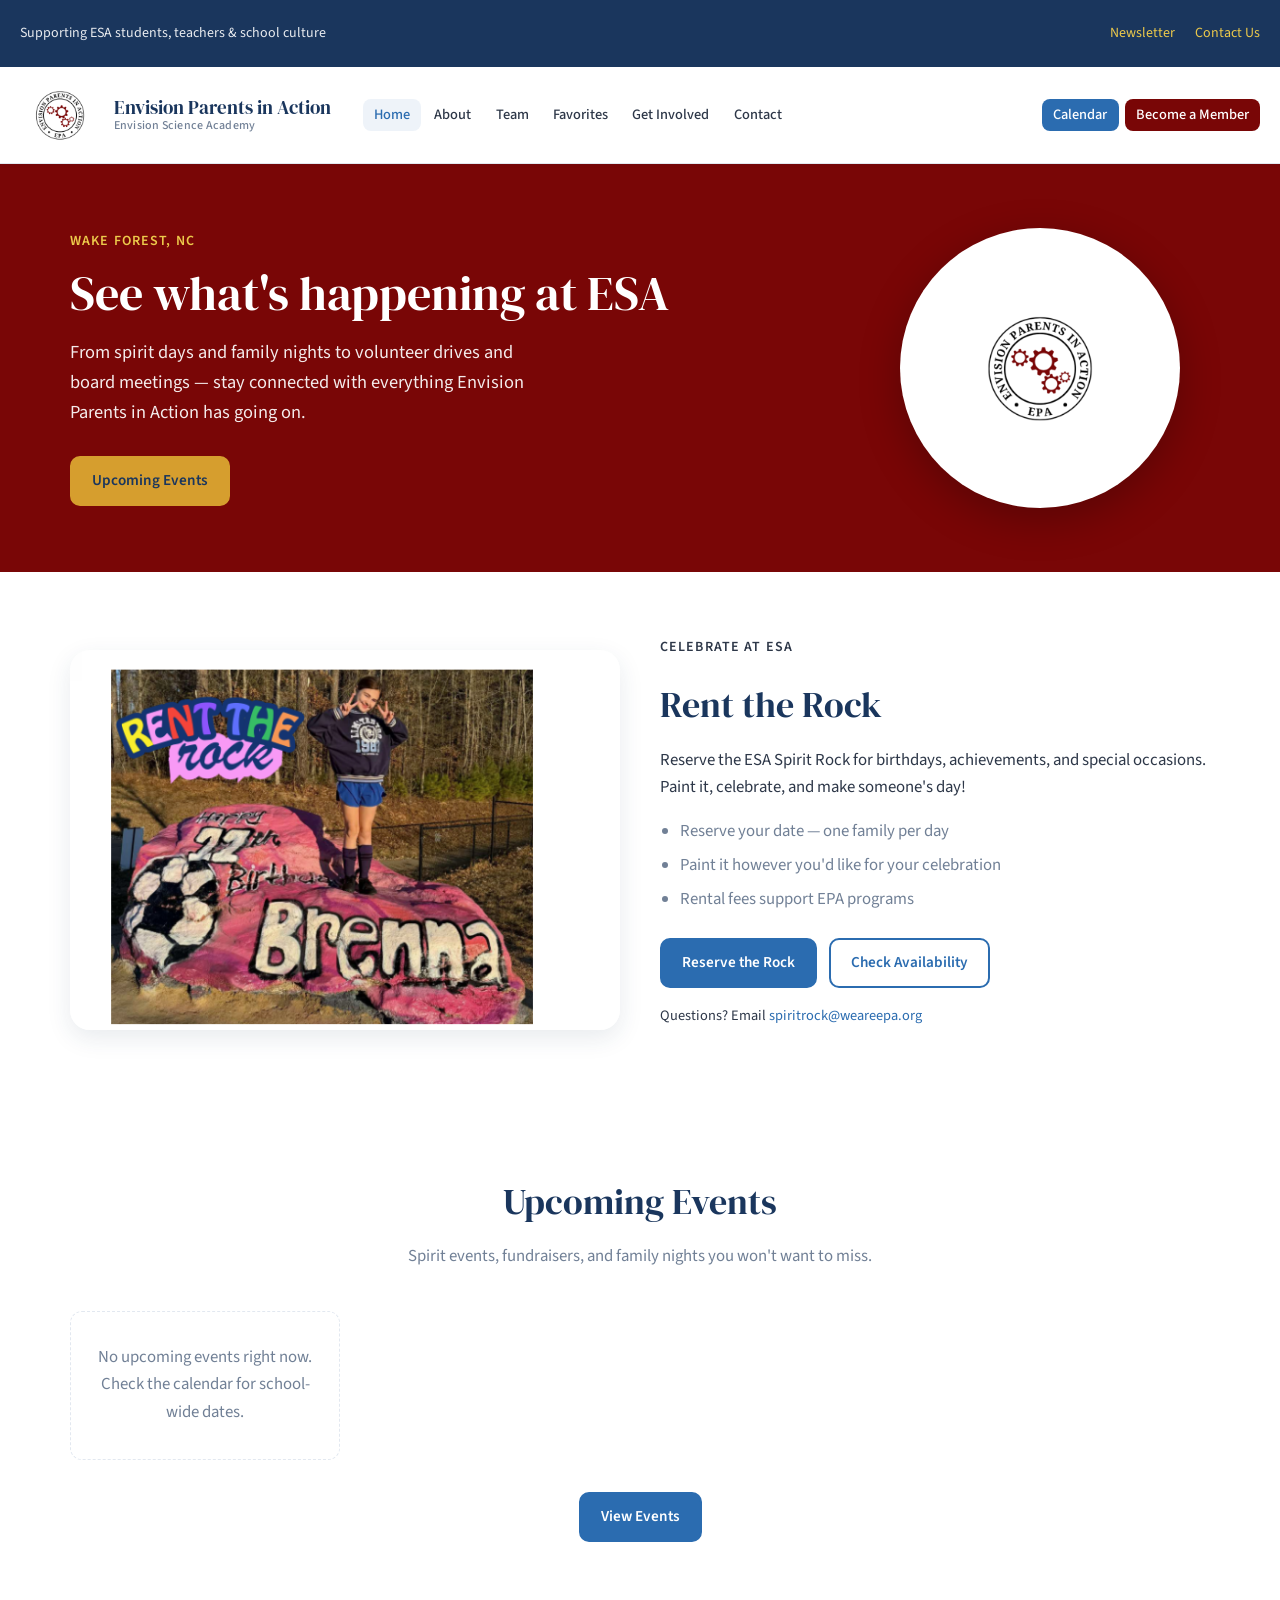
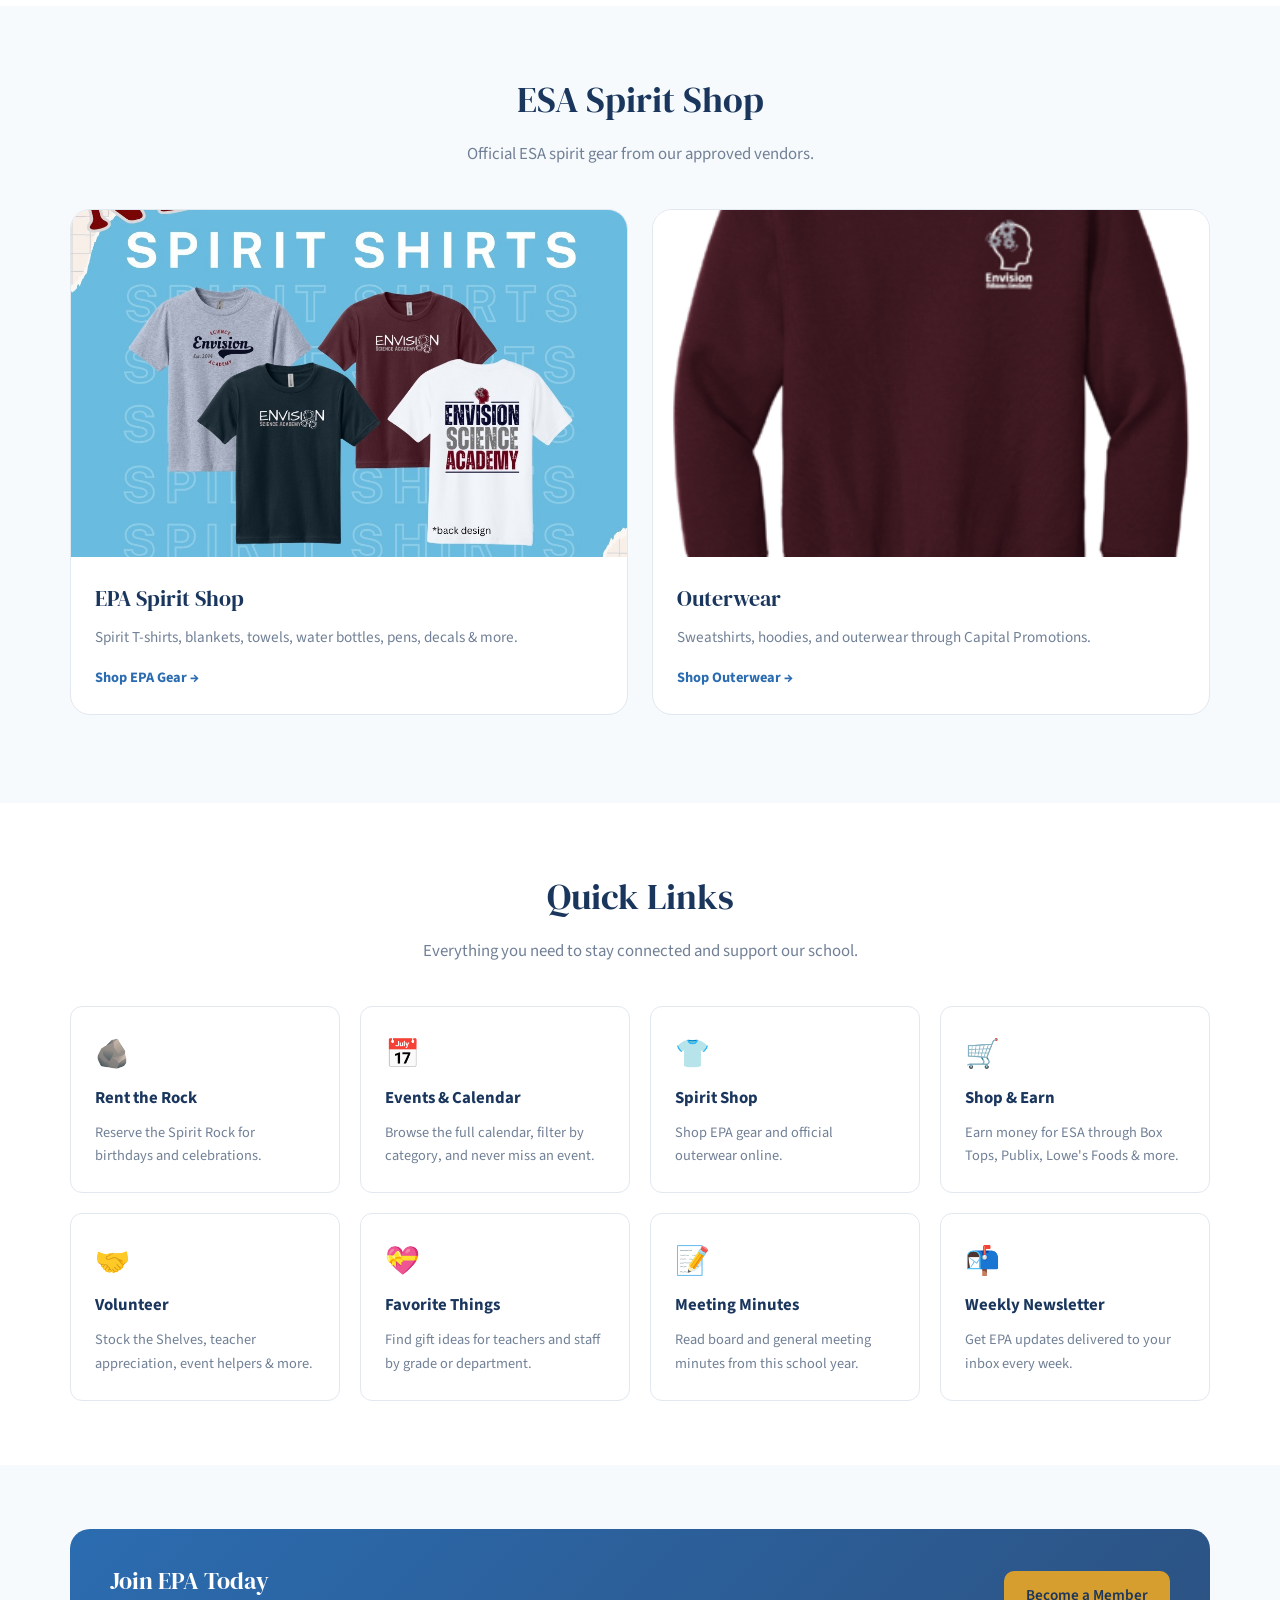
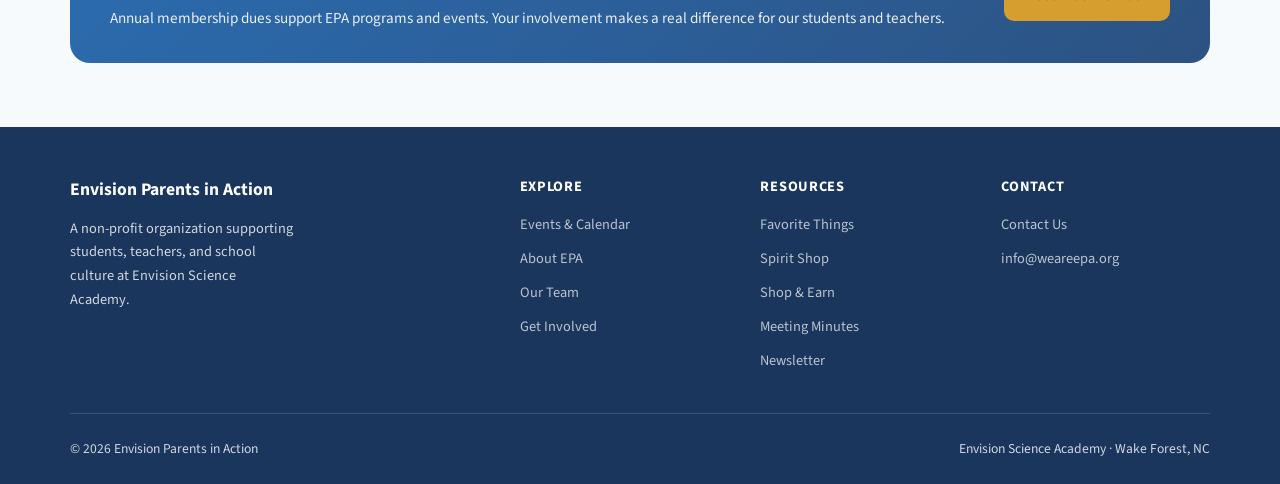
==== commit ffb9fe63: "events on homepage" ====
--- a/index.html
+++ b/index.html
@@ -95,23 +95,16 @@
       </div>
     </section>
 
-    <section class="section">
+    <section class="section section--alt">
       <div class="container">
         <div class="section-header">
           <h2>Upcoming Events</h2>
-          <p>School events, spirit days, and important dates from the ESA calendar.</p>
-        </div>
-        <div class="gcal-embed gcal-embed--agenda">
-          <iframe
-            title="ESA upcoming events calendar"
-            src="https://calendar.google.com/calendar/embed?src=epasecretary%40envisionscienceacademy.com&ctz=America%2FNew_York&mode=AGENDA&showTitle=0&showNav=1&showDate=1&showPrint=0&showTabs=0&showCalendars=0&bgcolor=%23ffffff&color=%232B6CB0"
-            loading="lazy">
-          </iframe>
-        </div>
-        <p class="gcal-footer">
-          <a href="https://calendar.google.com/calendar/u/0?cid=ZXBhc2VjcmV0YXJ5QGVudmlzaW9uc2NpZW5jZWFjYWRlbXkuY29t" target="_blank" rel="noopener noreferrer">Add to Google Calendar</a>
-          · <a href="events.html">Full calendar →</a>
-        </p>
+          <p>Spirit events, fundraisers, and family nights you won't want to miss.</p>
+        </div>
+        <div class="home-events-grid" id="home-upcoming-events"></div>
+        <div class="home-events-cta">
+          <a class="btn btn-primary" href="events.html">View Events</a>
+        </div>
       </div>
     </section>
 
@@ -251,6 +244,8 @@
     </div>
   </footer>
 
+  <script src="js/events-upcoming-data.js"></script>
+  <script src="js/events-page.js"></script>
   <script src="js/main.js"></script>
 </body>
 </html>
--- a/css/styles.css
+++ b/css/styles.css
@@ -950,6 +950,134 @@
 }
 
 /* Calendar page */
+.events-page-layout {
+  display: grid;
+  grid-template-columns: minmax(300px, 400px) 1fr;
+  gap: 2rem;
+  align-items: start;
+}
+
+.events-upcoming-header,
+.events-calendar-header {
+  margin-bottom: 1.25rem;
+}
+
+.events-upcoming-header h2,
+.events-calendar-header h2 {
+  font-family: var(--font-display);
+  font-size: 1.5rem;
+  font-weight: 400;
+  color: var(--color-navy);
+  margin: 0 0 0.35rem;
+}
+
+.events-upcoming-header p,
+.events-calendar-header p {
+  margin: 0;
+  font-size: 0.95rem;
+  color: var(--color-muted);
+}
+
+.events-upcoming-list {
+  display: flex;
+  flex-direction: column;
+  gap: 1.25rem;
+  max-height: calc(100vh - var(--nav-height) - 4rem);
+  overflow-y: auto;
+  padding-right: 0.25rem;
+}
+
+.event-flyer-card {
+  background: var(--color-surface);
+  border: 1px solid var(--color-border);
+  border-radius: var(--radius);
+  overflow: hidden;
+  box-shadow: var(--shadow-sm);
+  transition: border-color var(--transition), box-shadow var(--transition);
+}
+
+.event-flyer-card:hover {
+  border-color: var(--color-blue);
+  box-shadow: var(--shadow-md);
+}
+
+.event-flyer-card-header {
+  padding: 1rem 1.1rem 0.85rem;
+  border-bottom: 1px solid var(--color-border);
+}
+
+.event-flyer-card-header h3 {
+  font-size: 1.05rem;
+  color: var(--color-navy);
+  margin: 0;
+  line-height: 1.35;
+}
+
+.event-flyer-card-image {
+  background: var(--color-bg);
+}
+
+.event-flyer-card-image img {
+  width: 100%;
+  height: auto;
+  display: block;
+}
+
+.event-flyer-card-body {
+  padding: 1rem 1.1rem 1.15rem;
+}
+
+.event-flyer-card-meta {
+  display: flex;
+  flex-wrap: wrap;
+  gap: 0.35rem 0.75rem;
+  margin-bottom: 0.65rem;
+  font-size: 0.8rem;
+  font-weight: 600;
+  color: var(--color-blue);
+  text-transform: uppercase;
+  letter-spacing: 0.03em;
+}
+
+.event-flyer-card-body p {
+  margin: 0;
+  font-size: 0.9rem;
+  color: var(--color-muted);
+  line-height: 1.5;
+}
+
+.event-flyer-card-location {
+  margin-top: 0.5rem !important;
+  font-size: 0.85rem !important;
+  color: var(--color-text) !important;
+}
+
+.events-upcoming-empty {
+  padding: 2rem 1rem;
+  text-align: center;
+  color: var(--color-muted);
+  background: var(--color-surface);
+  border: 1px dashed var(--color-border);
+  border-radius: var(--radius);
+  margin: 0;
+}
+
+.home-events-grid {
+  display: grid;
+  grid-template-columns: repeat(4, 1fr);
+  gap: 1.25rem;
+  margin-bottom: 2rem;
+}
+
+.home-events-cta {
+  text-align: center;
+}
+
+.events-calendar-panel {
+  position: sticky;
+  top: calc(var(--nav-height) + 1rem);
+}
+
 .cal-page-layout {
   display: grid;
   grid-template-columns: 1fr 360px;
@@ -1861,6 +1989,23 @@
 
   .cal-page-layout {
     grid-template-columns: 1fr;
+  }
+
+  .events-page-layout {
+    grid-template-columns: 1fr;
+  }
+
+  .home-events-grid {
+    grid-template-columns: repeat(2, 1fr);
+  }
+
+  .events-upcoming-list {
+    max-height: none;
+    overflow: visible;
+  }
+
+  .events-calendar-panel {
+    position: static;
   }
 
   .cal-sidebar {
@@ -2015,4 +2160,8 @@
   .newsletter-feed {
     grid-template-columns: 1fr;
   }
-}
+
+  .home-events-grid {
+    grid-template-columns: 1fr;
+  }
+}
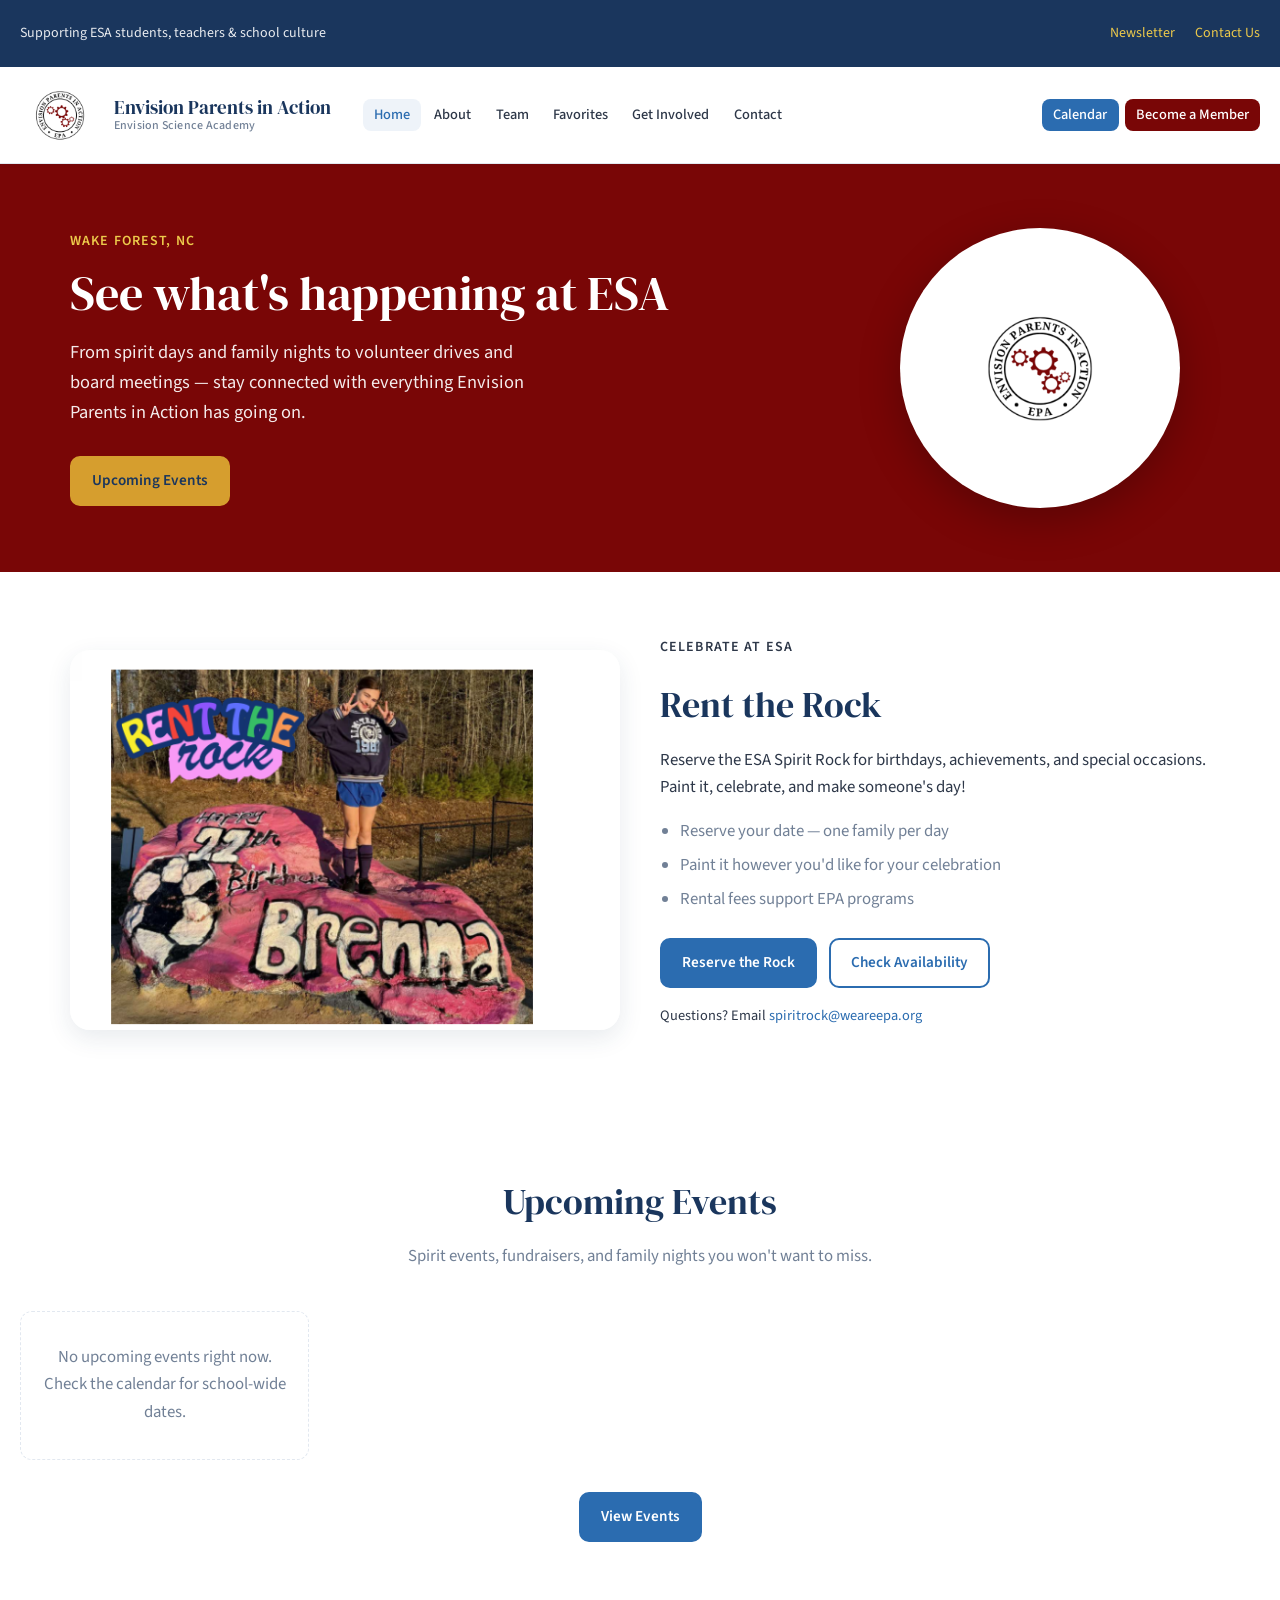
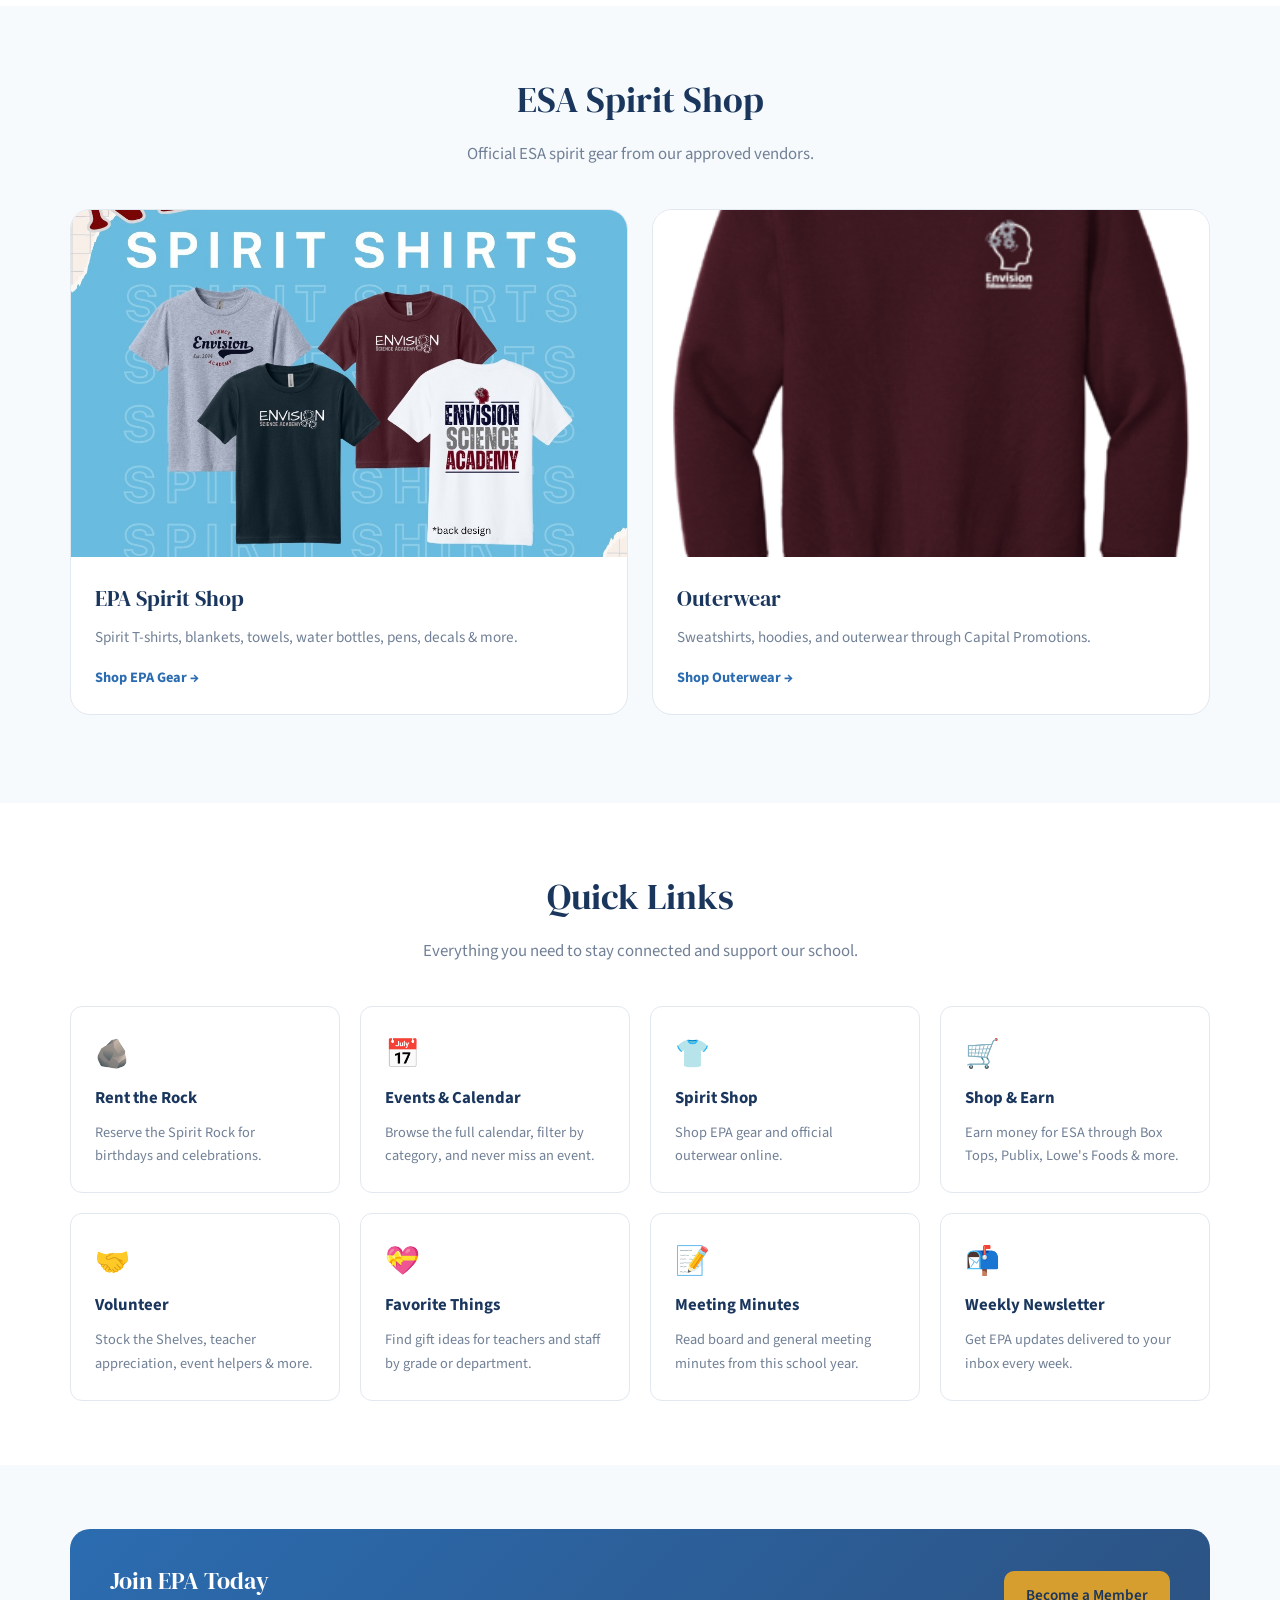
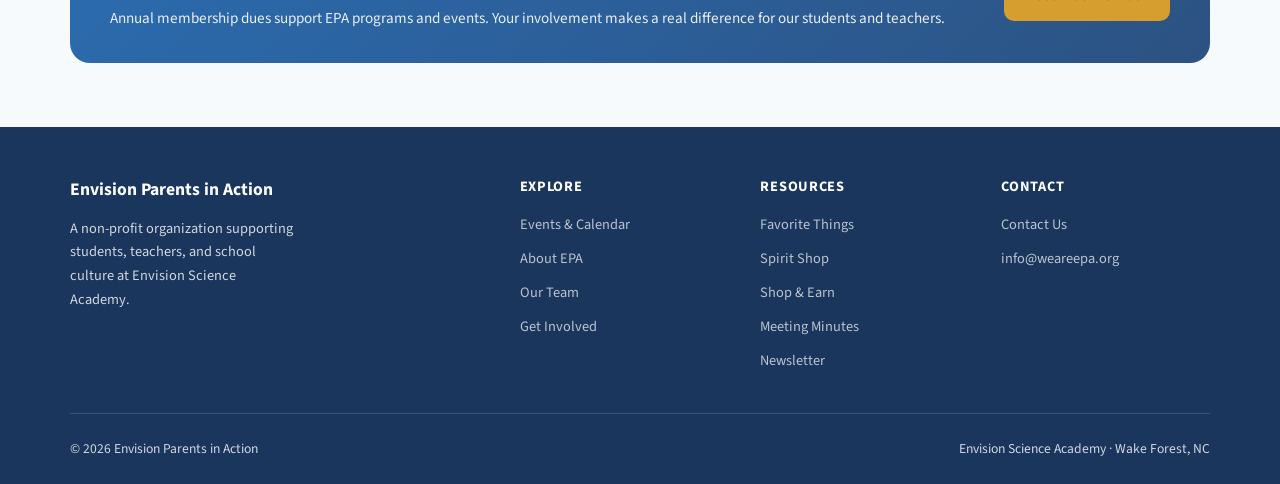
==== commit 4701ecb3: "events area wider" ====
--- a/index.html
+++ b/index.html
@@ -95,8 +95,8 @@
       </div>
     </section>
 
-    <section class="section section--alt">
-      <div class="container">
+    <section class="section section--alt home-events-section">
+      <div class="container container--events-home">
         <div class="section-header">
           <h2>Upcoming Events</h2>
           <p>Spirit events, fundraisers, and family nights you won't want to miss.</p>
--- a/css/styles.css
+++ b/css/styles.css
@@ -73,6 +73,10 @@
   width: min(1280px, calc(100% - 2rem));
 }
 
+.container--events-home {
+  width: min(1520px, calc(100% - 2.5rem));
+}
+
 .container--narrow {
   width: min(800px, calc(100% - 2rem));
   margin-inline: auto;
@@ -1064,9 +1068,21 @@
 
 .home-events-grid {
   display: grid;
-  grid-template-columns: repeat(4, 1fr);
-  gap: 1.25rem;
+  grid-template-columns: repeat(4, minmax(0, 1fr));
+  gap: 1.75rem;
   margin-bottom: 2rem;
+}
+
+.home-events-section .event-flyer-card-header h3 {
+  font-size: 1.15rem;
+}
+
+.home-events-section .event-flyer-card-body {
+  padding: 1.15rem 1.25rem 1.35rem;
+}
+
+.home-events-section .event-flyer-card-body p {
+  font-size: 0.95rem;
 }
 
 .home-events-cta {
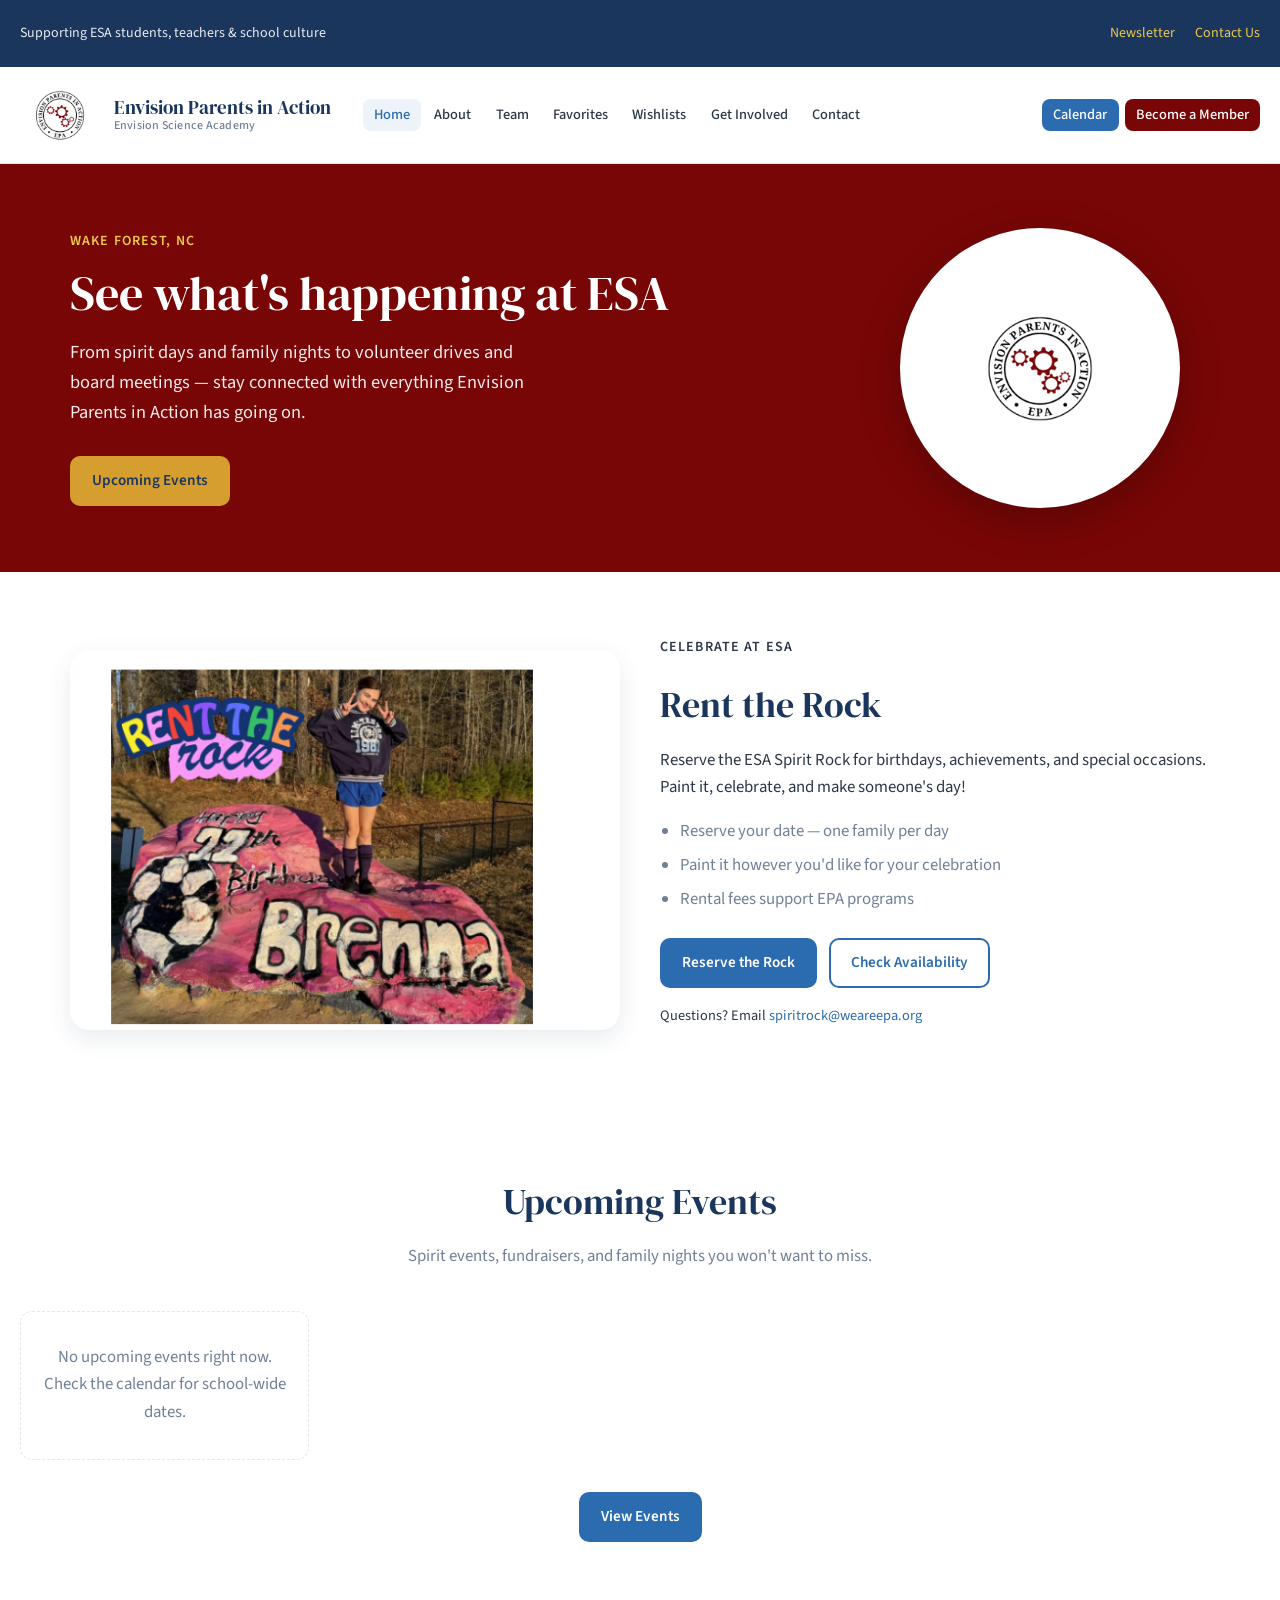
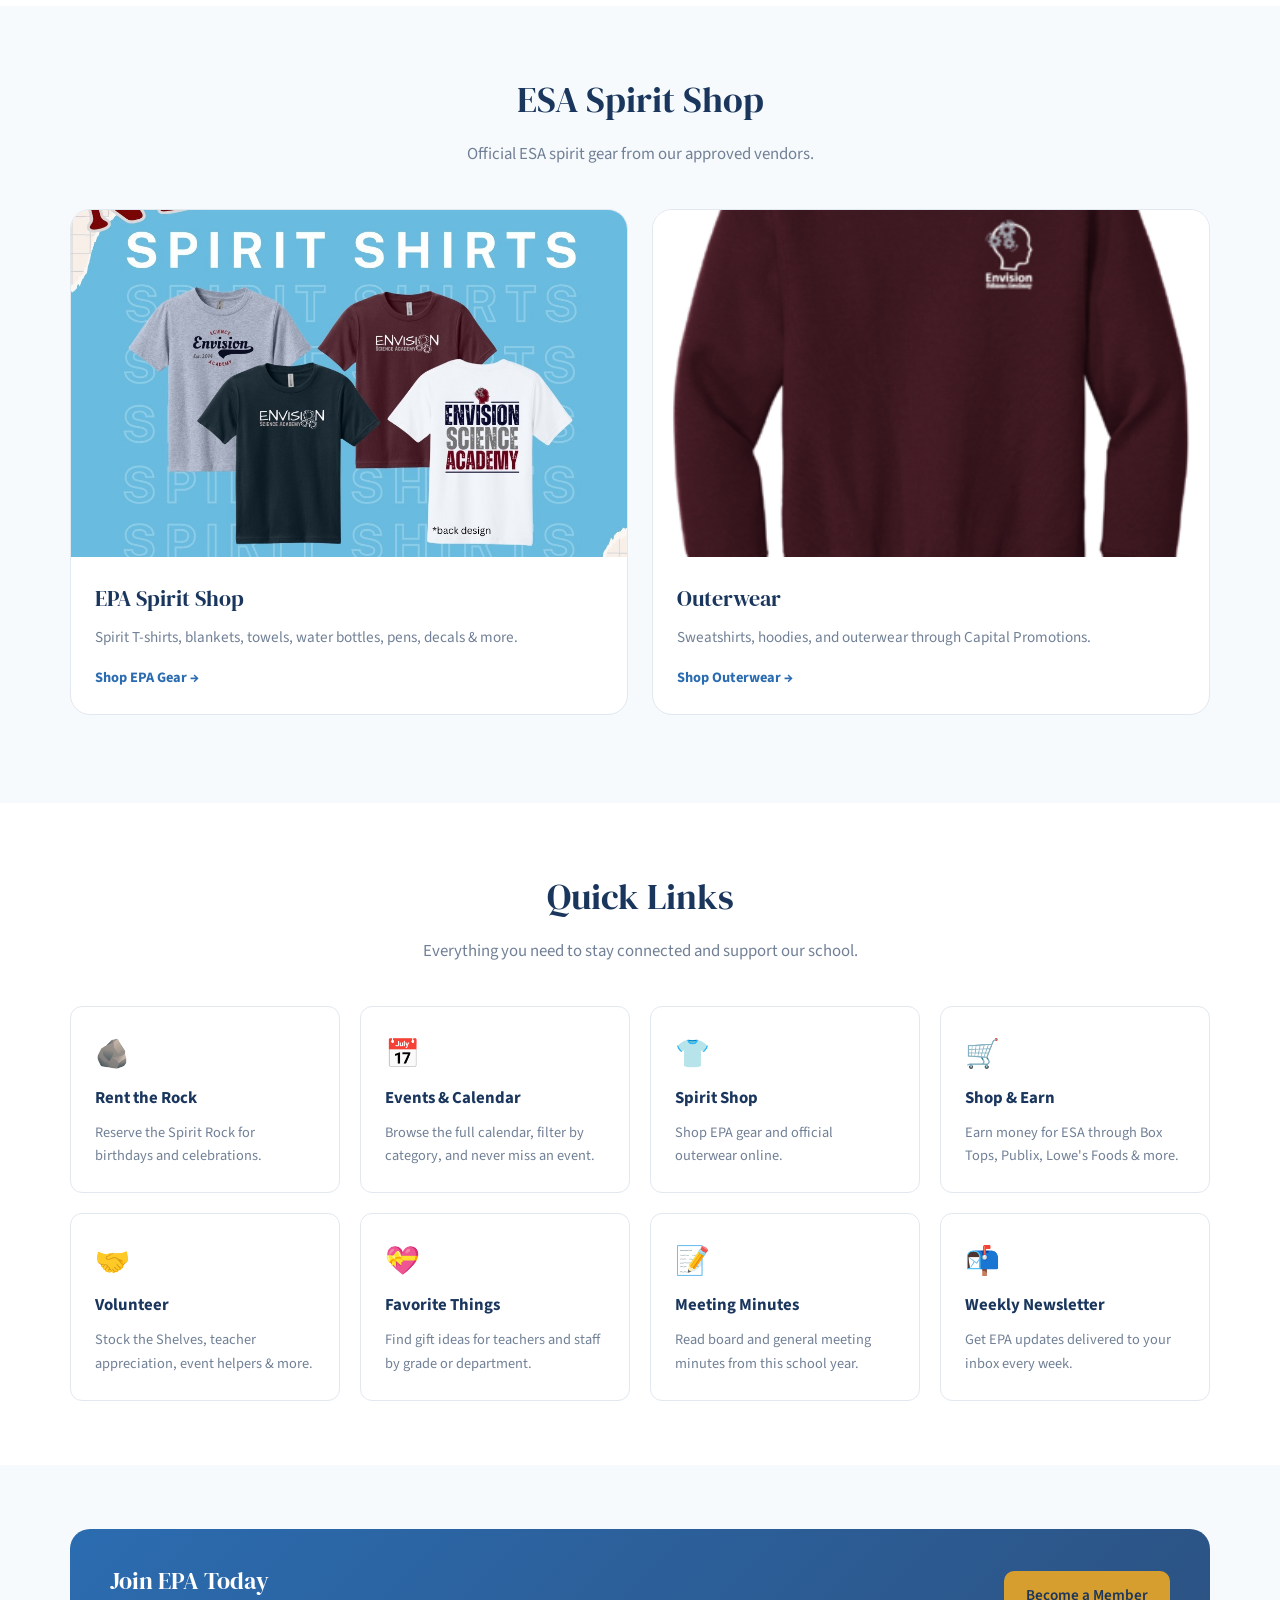
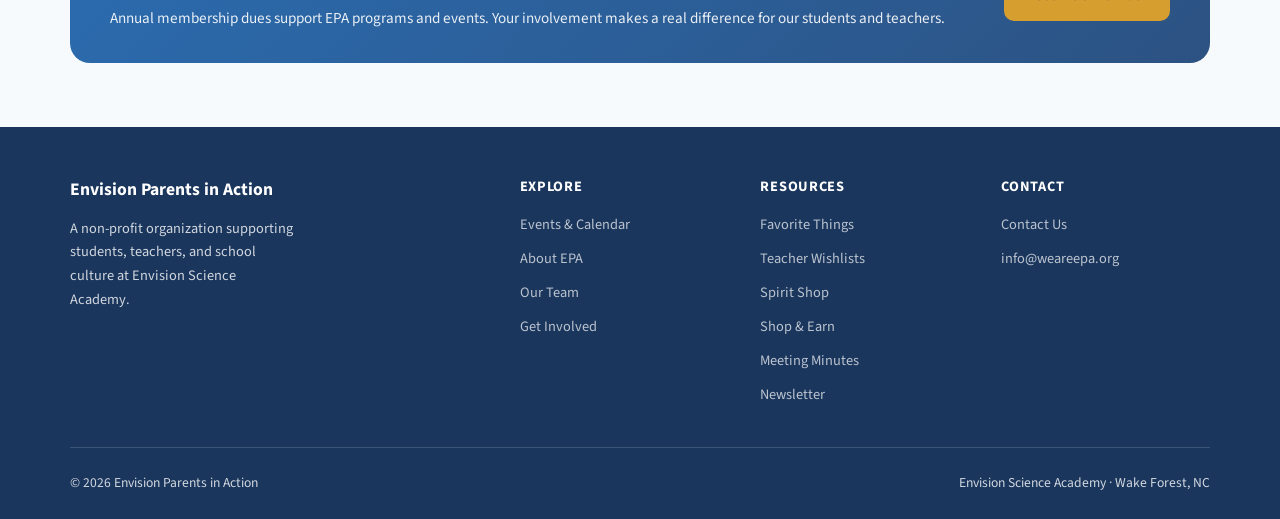
==== commit dd4c3f39: "teachers wishlists" ====
--- a/index.html
+++ b/index.html
@@ -39,6 +39,7 @@
         <li><a href="about.html">About</a></li>
         <li><a href="team.html">Team</a></li>
         <li><a href="favorite-things.html">Favorites</a></li>
+        <li><a href="teacher-wishlists.html">Wishlists</a></li>
         <li><a href="get-involved.html">Get Involved</a></li>
         <li><a href="contact.html">Contact</a></li>
         <li class="nav-calendar-item"><a href="events.html" class="nav-calendar">Calendar</a></li>
@@ -223,6 +224,7 @@
           <h4>Resources</h4>
           <ul>
             <li><a href="favorite-things.html">Favorite Things</a></li>
+            <li><a href="teacher-wishlists.html">Teacher Wishlists</a></li>
             <li><a href="get-involved.html#spirit">Spirit Shop</a></li>
             <li><a href="get-involved.html#shop-earn">Shop &amp; Earn</a></li>
             <li><a href="get-involved.html#minutes">Meeting Minutes</a></li>
--- a/css/styles.css
+++ b/css/styles.css
@@ -237,6 +237,16 @@
   opacity: 1;
 }
 
+.wishlist-item-name {
+  display: block;
+  padding: 0.65rem 0.85rem;
+  border-radius: 8px;
+  background: var(--color-bg);
+  color: var(--color-muted);
+  font-weight: 500;
+  font-size: 0.9rem;
+}
+
 .site-header {
   position: sticky;
   top: 0;
@@ -956,7 +966,7 @@
 /* Calendar page */
 .events-page-layout {
   display: grid;
-  grid-template-columns: minmax(300px, 400px) 1fr;
+  grid-template-columns: minmax(360px, 440px) 1fr;
   gap: 2rem;
   align-items: start;
 }
@@ -989,6 +999,17 @@
   max-height: calc(100vh - var(--nav-height) - 4rem);
   overflow-y: auto;
   padding-right: 0.25rem;
+}
+
+.events-photo-cta {
+  margin-top: 1.25rem;
+}
+
+.events-photo-cta .btn {
+  width: 100%;
+  text-align: center;
+  white-space: normal;
+  line-height: 1.4;
 }
 
 .event-flyer-card {
@@ -1017,14 +1038,29 @@
   line-height: 1.35;
 }
 
+.event-flyer-card-header .event-flyer-card-meta {
+  margin-top: 0.5rem;
+  margin-bottom: 0;
+}
+
 .event-flyer-card-image {
   background: var(--color-bg);
+  width: 100%;
+  aspect-ratio: 1 / 1;
+  box-sizing: border-box;
+  padding: 0.75rem;
+  display: grid;
+  place-items: center;
+  overflow: hidden;
 }
 
 .event-flyer-card-image img {
   width: 100%;
-  height: auto;
+  height: 100%;
+  max-width: 100%;
+  max-height: 100%;
   display: block;
+  object-fit: contain;
 }
 
 .event-flyer-card-body {
